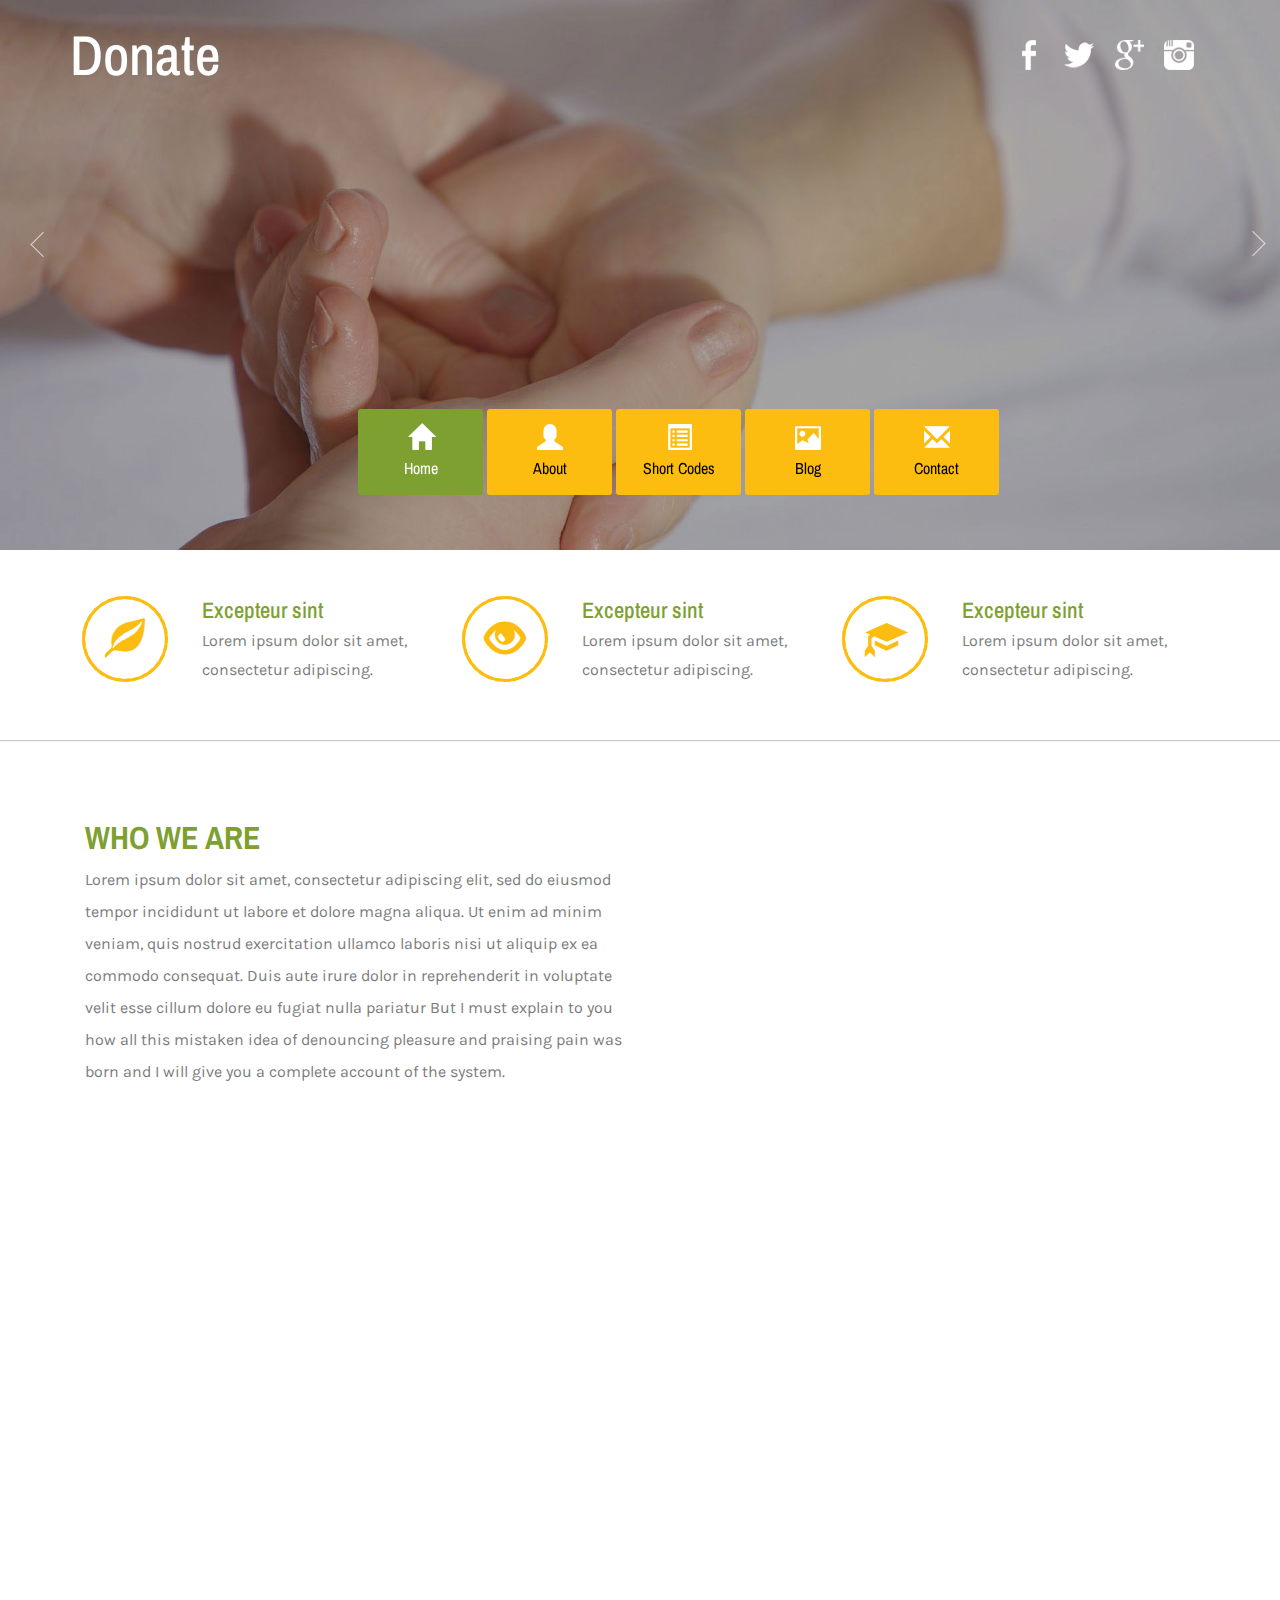
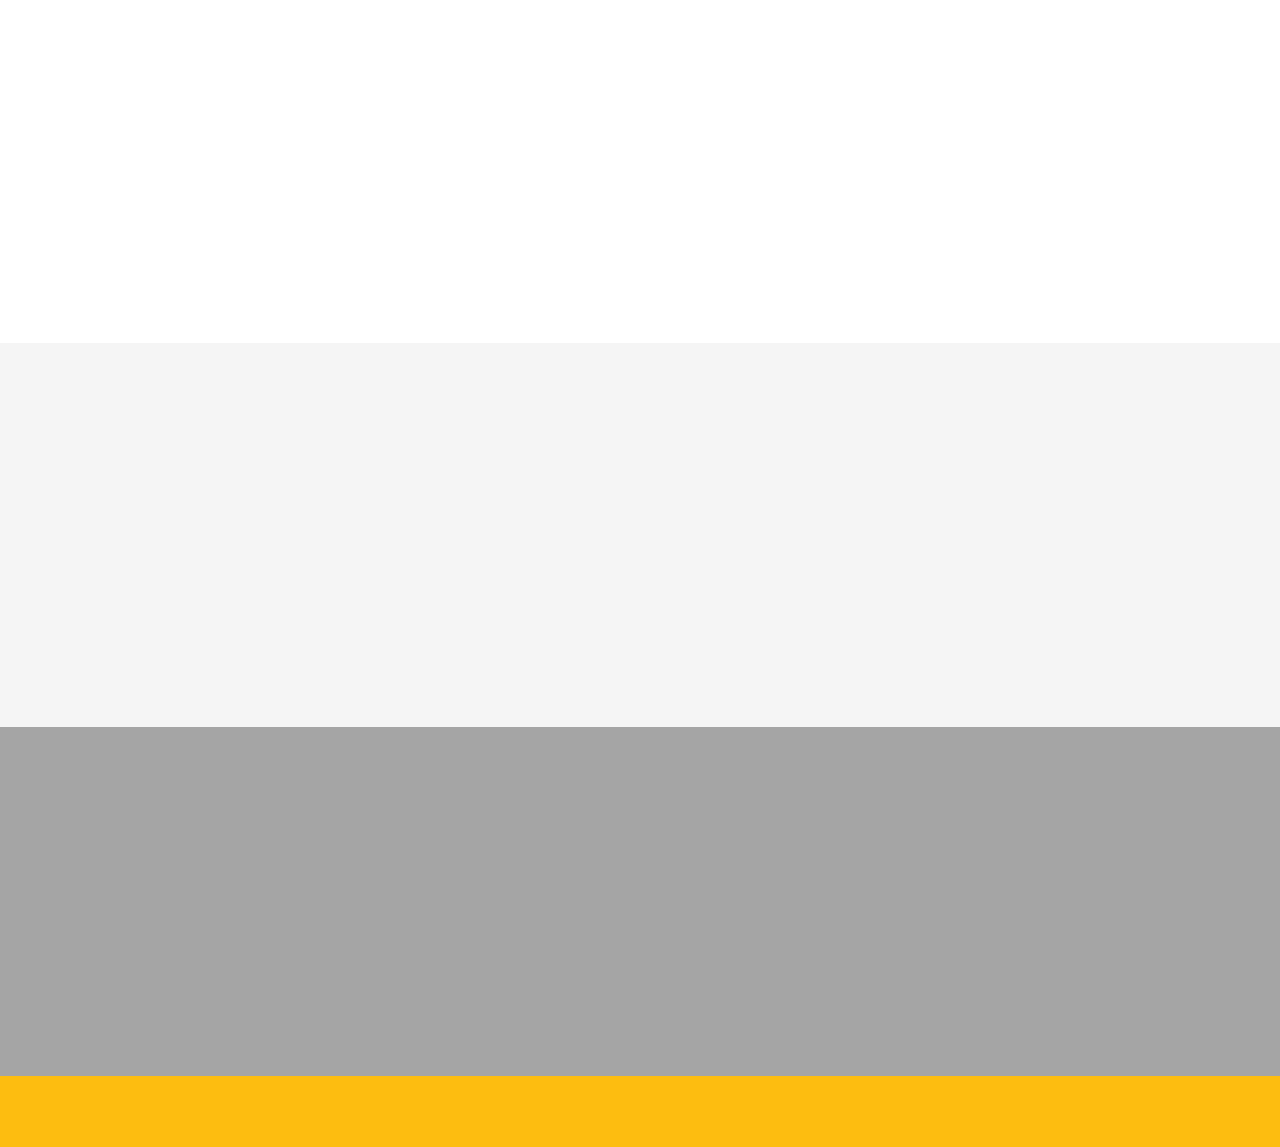
==== index.html @ 1e36868e "新建" ====
<!--Author: W3layouts
Author URL: http://w3layouts.com
License: Creative Commons Attribution 3.0 Unported
License URL: http://creativecommons.org/licenses/by/3.0/
-->
<!DOCTYPE HTML>
<html>
<head>
<title>Donate a Society & People Category Flat Bootstrap Responsive  Website Template | Home :: w3layouts</title>
<link href="css/bootstrap.css" rel="stylesheet" type="text/css" media="all">
<!-- jQuery (necessary for Bootstrap's JavaScript plugins) -->
<script src="js/jquery-1.11.0.min.js"></script>
<!-- Custom Theme files -->
<link href="css/style.css" rel="stylesheet" type="text/css" media="all"/>
<!-- Custom Theme files -->
<meta name="viewport" content="width=device-width, initial-scale=1">
<meta http-equiv="Content-Type" content="text/html; charset=utf-8" />
<meta name="keywords" content="Donate Responsive web template, Bootstrap Web Templates, Flat Web Templates, Android Compatible web template, 
Smartphone Compatible web template, free webdesigns for Nokia, Samsung, LG, SonyEricsson, Motorola web design" />
<script type="application/x-javascript"> addEventListener("load", function() { setTimeout(hideURLbar, 0); }, false); function hideURLbar(){ window.scrollTo(0,1); } </script>
<!--Google Fonts-->
<link href='//fonts.googleapis.com/css?family=Karla:400,700' rel='stylesheet' type='text/css'>
<link href='//fonts.googleapis.com/css?family=Archivo+Narrow:400,700' rel='stylesheet' type='text/css'>
<!--google fonts-->
<!-- animated-css -->
		<link href="css/animate.css" rel="stylesheet" type="text/css" media="all">
		<script src="js/wow.min.js"></script>
		<script>
		 new WOW().init();
		</script>
<!-- animated-css -->
<script src="js/responsiveslides.min.js"></script>
 <script>
    // You can also use "$(window).load(function() {"
    $(function () {
      // Slideshow 1
      $("#slider1").responsiveSlides({
         auto: true,
		 nav: true,
		 speed: 500,
		 namespace: "callbacks",
      });
    });
  </script>

</head>
<body>
<!--banner start here-->
<div class="ban-mother-grid">
<div class="slider">
		    <ul class="rslides" id="slider1">
		      <li>
		      	<div class="banner">
					
				</div>
		      </li>
		      <li>
		      	<div class="banner2">
					
				</div>
		      </li>
		      <li>
		      	<div class="banner3">
					
				</div>
		      </li>
		    </ul>
 </div>	
<div class="header">
	<div class="container">
			   <div class="logo wow bounceInLeft" data-wow-delay="0.3s">
			     <h1><a href="index.html">Donate</a></h1>
			   </div>
			   <div class="header-icons">
			   	 <ul>
			   	 	<li><a href="#" class="fb"> </a></li>
			   	 	<li><a href="#" class="twit"> </a></li>
			   	 	<li><a href="#" class="gmail"> </a></li>
			   	 	<li><a href="#" class="dri"> </a></li>
			   	 </ul>
			   </div>
			    <div class="clearfix"> </div>
    </div>	    
</div>
 <!--navgation start here-->
<div class="top-nav">
    	 <span class="menu"> <img src="images/icon.png" alt=""></span>	
		<ul class="res">
			<li><a class="active" href="index.html"><i class="glyphicon glyphicon-home"> </i>Home</a></li>
			<li><a href="about.html"><i class="glyphicon glyphicon-user"> </i>About</a></li>
			<li><a href="shortcodes.html"><i class="glyphicon glyphicon-list-alt"> </i>Short Codes</a></li>
			<li><a href="blog.html"><i class="glyphicon glyphicon-picture"> </i>Blog</a></li>
			<li><a href="contact.html"><i class="glyphicon glyphicon-envelope"> </i>Contact</a></li>
		</ul>
		<!-- script-for-menu -->
					 <script>
					   $( "span.menu" ).click(function() {
						 $( "ul.res" ).slideToggle( 300, function() {
						 // Animation complete.
						  });
						 });
					</script>
	<!-- /script-for-menu -->
</div>	
</div>
<!--navgation end here-->
<!--banner end here-->
<div class="banner-strip">
	<div class="container">
		<div class="bann-strip-main">
			   <div class="col-md-4 bann-strip-grid">
			   	  <div class="col-md-4 b-strip-left">
			   	  	 <span class="glyphicon glyphicon-leaf hovicon effect-4 sub-b" aria-hidden="true"> </span>
			   	  </div>
			   	  <div class="col-md-8 b-strip-right">
			   	  	 <h4>Excepteur sint</h4>
			   	  	 <p>Lorem ipsum dolor sit amet, consectetur adipiscing.</p>
			   	  </div>
			   	  <div class="clearfix"> </div>
			   </div>
			   <div class="col-md-4 bann-strip-grid">
			   	  <div class="col-md-4 b-strip-left">
			   	  	 <span class="glyphicon glyphicon-eye-open hovicon effect-4 sub-b" aria-hidden="true"> </span>
			   	  </div>
			   	  <div class="col-md-8 b-strip-right">
			   	  	<h4>Excepteur sint</h4>
			   	  	<p>Lorem ipsum dolor sit amet, consectetur adipiscing.</p>
			   	  </div>
			   	  <div class="clearfix"> </div>
			   </div>
			   <div class="col-md-4 bann-strip-grid">
			   	  <div class="col-md-4 b-strip-left">
			   	  	<span class="glyphicon glyphicon-education hovicon effect-4 sub-b" aria-hidden="true"> </span>
			   	  </div>
			   	  <div class="col-md-8 b-strip-right">
			   	  	<h4>Excepteur sint</h4>
			   	  	<p>Lorem ipsum dolor sit amet, consectetur adipiscing.</p>
			   	  </div>
			   	  <div class="clearfix"> </div>
			   </div>
			<div class="clearfix"> </div>
		</div>
	</div>
</div>
<!--vedio block start here-->
<div class="vedio">
	<div class="container">
		<div class="vedio-main">
			<div class="col-md-6 vedio-left wow fadeInLeft" data-wow-delay="0.3s">
				<h2>WHO WE ARE</h2>
				<p>Lorem ipsum dolor sit amet, consectetur adipiscing elit, sed do eiusmod tempor incididunt ut labore et dolore magna aliqua. Ut enim ad minim veniam, quis nostrud exercitation ullamco laboris
					 nisi ut aliquip ex ea commodo consequat. Duis aute irure dolor in reprehenderit in voluptate velit esse cillum dolore eu fugiat nulla pariatur But I must explain to you how all this mistaken
					  idea of denouncing pleasure and praising pain was born and I will give you a complete account of the system.</p>
			</div>
			<div class="col-md-6 vedio-right wow fadeInRight" data-wow-delay="0.3s">
				<iframe src="https://player.vimeo.com/video/62534157?color=f2dc5a&amp;title=0&amp;byline=0&amp;portrait=0"></iframe>			
			</div>
		  <div class="clearfix"> </div>
		</div>
	</div>
</div>
<!--vedio block end here-->
<!--charity strip start here-->
<div class="charity">
	<div class="container">
		<div class="charity-main wow fadeInRight" data-wow-delay="0.3s">
			<h3>No one has ever become Poor by Giving</h3>
			<p>Sed ut perspiciatis unde omnis iste natus error sit voluptatem accusantium doloremque laudantium, totam rem aperiam.</p>
		</div>
	</div>
</div>
<!--charity strip end here-->
<!--donate start here-->
<div class="donayte">
	<div class="container">
		<div class="donate-main">
			<div class="col-md-3 donate-grid wow fadeInLeft" data-wow-delay="0.3s">
				<h3>Donate Our Charity</h3>
				<h4>On the other hand, we denounce with righteous indignation and dislike.</h4>
				<p>At vero eos et accusamus et iusto odio dignissimos ducimus qui blanditiis praesentium voluptatum</p>
			</div>
			<div class="col-md-3 donate-grid wow fadeInLeft" data-wow-delay="0.3s">
				<div class="fall-down-effect top">
							<div class="img-box"><img src="images/d1.jpg" alt=""></div>
							<div class="text-box">
								<div class="text-content">
									<h3>Help</h3>																																		
								</div>
							</div>
						</div>
				<h5>Nam libero tempore</h5>	
				<p>voluptates repudiandae sint et molestiae non recusandae.</p>
			</div>
			<div class="col-md-3 donate-grid wow fadeInRight" data-wow-delay="0.3s">
				<div class="fall-down-effect top">
							<div class="img-box"><img src="images/d2.jpg" alt=""></div>
							<div class="text-box">
								<div class="text-content">
									<h3>Help</h3>																																		
								</div>
							</div>
						</div>
				<h5>Nam libero tempore</h5>		
				<p>voluptates repudiandae sint et molestiae non recusandae.</p>			
			</div>
			<div class="col-md-3 donate-grid wow fadeInRight" data-wow-delay="0.3s">
				<div class="fall-down-effect top">
							<div class="img-box"><img src="images/d3.jpg" alt=""></div>
							<div class="text-box">
								<div class="text-content">
									<h3>Help</h3>																																		
								</div>
							</div>
						</div>
				<h5>Nam libero tempore</h5>		
				<p>voluptates repudiandae sint et molestiae non recusandae.</p>
			</div>
		</div>
	</div>
</div>
<!--donate end here-->
<!--terisa block start here-->
<div class="terisa">
	<div class="container">
		<div class="terisa-main">
			  <div class="col-md-6 terisa-left wow fadeInLeft" data-wow-delay="0.3s">
				<h3>Lorem ipsum dolor sit amet, consectetur</h3>
				<p>Excepteur sint occaecat cupidatat non proident, sunt in culpa qui officia deserunt mollit anim id est laborum.</p>
				<ul>
					<li><span class="glyphicon glyphicon-star-empty" aria-hidden="true"></span><a href="#"> libero tempore, cum soluta nobis</a></li>
					<li><span class="glyphicon glyphicon-star-empty" aria-hidden="true"></span><a href="#">Nam libero tempore, cum soluta nobis</a></li>
					<li><span class="glyphicon glyphicon-star-empty" aria-hidden="true"></span><a href="#">Tempore, cum soluta nobis Nam libero</a></li>
				</ul>
			  </div>
			 <div class="col-md-6 terisa-right wow fadeInRight" data-wow-delay="0.3s">
				  <img src="images/h1.png" alt="" class="img-responsive">
			 </div>
			<div class="clearfix"> </div>
		</div>
	</div>
</div>
<!--terisa block end here-->
<!--footer start here-->
<div class="footer">
	<div class="container">
		<div class="footer-main">
			<div class="col-md-4 ftr-grid wow zoomIn" data-wow-delay="0.3s">
				<h3>Navigation</h3>
				<ul>
					<li><a href="index.html">Home</a></li>
					<li><a href="about.html">About</a></li>
					<li><a href="shortcodes.html">Short Codes</a></li>
					<li><a href="blog.html">Blog</a></li>
					<li><a href="contact.html">Contact</a></li>
				</ul>
			</div>
			<div class="col-md-4 ftr-grid wow zoomIn" data-wow-delay="0.3s">
				<h3>Latest Tweet</h3>
				<div class="tweets">
					<div class="tweet-icon">
						<span class="tweet-img"> </span>
					</div>
					<div class="tweet-text">
						<p>Lorem ipsum</p>
					</div>
					<div class="clearfix"> </div>
				</div>
				<p>Duis aute irure dolor in reprehenderit in voluptate velit esse cillum dolore eu fugiat nulla pariatur But I must explain to you how all this mistaken.</p>
			</div>
			<div class="col-md-4 ftr-grid wow zoomIn" data-wow-delay="0.3s">
				<h3>Keep In Touch</h3>
				<div class="ftr-icons">
			    	  	 <div class="ftr-iblock">
			        	   <span class="glyphicon glyphicon-map-marker">  </span>
			        	 </div>
			        	 <div class="ftr-text">
			        	 	<p>Ut enim ad minim veniam, quis nostrud exercitation ullamco.</p>
			        	 </div>
			        	 <div class="clearfix"> </div>
			   </div>
			   <div class="ftr-icons">
			    	  	 <div class="ftr-iblock">
			        	   <span class="glyphicon glyphicon-earphone">  </span>
			        	 </div>
			        	 <div class="ftr-text">
			        	 	<p>+12 894 8579</p>
			        	 </div>
			        	 <div class="clearfix"> </div>
			   </div>
			   <div class="ftr-icons">
			    	  	 <div class="ftr-iblock">
			        	   <span class="glyphicon glyphicon-envelope">  </span>
			        	 </div>
			        	 <div class="ftr-text">
			        	 	<p><a href="mailto:info@example.com">lorem@example.com</a></p>
			        	 </div>
			        	 <div class="clearfix"> </div>
			   </div>
			</div>
			<div class="clearfix"> </div>		
		</div>
	</div>
</div>
<!--footer end here-->
<!--copy rights start here-->
<div class="copy-right">
	<div class="container">
		 <div class="copy-rights-main wow zoomIn" data-wow-delay="0.3s">
    	    <p>© 2016 Donate. All Rights Reserved | Design by  <a href="http://w3layouts.com/" target="_blank">W3layouts</a> </p>
    	 </div>
    </div>
</div>
<!--copy right end here-->
</body>
</html>
---- css/style.css ----
/*--
Author: W3layouts
Author URL: http://w3layouts.com
License: Creative Commons Attribution 3.0 Unported
License URL: http://creativecommons.org/licenses/by/3.0/
--*/
h4, h5, h6,
h1, h2, h3 {margin: 0;}
ul, ol {margin: 0;}
p {margin: 0;}
html, body{
 font-family: 'Karla', sans-serif;
   font-size: 100%;
   background:#fff; 
}
a {
  text-decoration: none;
  transition: 0.5s all;
  -webkit-transition: 0.5s all;
  -moz-transition: 0.5s all;
  -o-transition: 0.5s all;
}
a:hover {
  transition: 0.5s all;
  -webkit-transition: 0.5s all;
  -moz-transition: 0.5s all;
  -o-transition: 0.5s all;
  text-decoration:none;
}
/*--headeer end here--*/
.banner {
    background: url(../images/1m.jpg)no-repeat center;
    min-height: 770px;
    background-size: cover;
    position: relative;
}
.banner2 {
    background: url(../images/kid1.jpg)no-repeat center;
    min-height: 770px;
    background-size: cover;
    position: relative;
}
.banner3 {
    background: url(../images/kid.jpg)no-repeat center;
    min-height: 770px;
    background-size: cover;
    position: relative;
}
.banner1 {
    background: url(../images/1m.jpg)no-repeat center;
    min-height:260px;
    background-size: cover;
    position: relative;
}
.header-icons ul {
    padding: 0px;
    list-style: none;
}
.ban-mother-grid {
    position: relative;
}
.header {
    padding: 1.5em 0em;
    position: absolute;
    top: 0%;
    width:100%;
    z-index: 9;
}
.header1 {
    padding: 1em 0em;
}
.logo h1 {
	font-size:3.5em;
    font-family: 'Archivo Narrow', sans-serif;
}
.logo h1 a {
    color: #fff;
    display: inline-block;
}
.header-icons ul li {
    display: inline-block;
    margin-right: 1em;
}
.header-icons ul li a {
    background: url(../images/head-icons.png)no-repeat;
    width: 30px;
    height: 30px;
    display: inline-block;
}
.logo {
    float: left;
    width: 50%;
}
.header-icons {
    float: right;
    width: 50%;
    text-align: right;
    margin-top: 1em;
}
.header-icons ul li a.fb {
    background-position: 8px 0px;
}
.header-icons ul li a.twit{
	background-position: -24px 0px;
}
.header-icons ul li a.gmail {
	background-position: -55px 0px;
}
.header-icons ul li a.dri {
    background-position: -88px 0px;
}

.header-icons ul li a.fb:hover {
    background-position: 8px -32px;
}
.header-icons ul li a.twit:hover{
	background-position: -24px -32px;
}
.header-icons ul li a.gmail:hover {
	background-position: -55px -32px;
}
.header-icons ul li a.dri:hover{
    background-position: -88px -32px;
}
.glyphicon {
    margin-bottom: 0.3em;
}
.top-nav ul {
    padding: 0px;
    list-style:none;
}
ul.res li {
    width: 125px;
    display: inline-block;
}
ul.res li a {
    padding: 15px 20px;
    font-size: 1em;
    font-family: 'Archivo Narrow', sans-serif;
    color: #000;
     background:#fdbd10;
    text-align: center;
    display: block;
    border-radius: 3px;
}
.top-nav ul.res li a:hover, .top-nav ul.res li a.active{
    background-color: #7DA031;
    color: #fff;
}
span.menu {
    display: none;
}
.top-nav ul li a i.glyphicon.glyphicon-home {
    font-size: 1.6em;
    color: #fff;
    display: block;
}
.top-nav ul li a i.glyphicon.glyphicon-user{
	font-size: 1.6em;
    color: #fff;
    display: block;
}
.top-nav ul li a i.glyphicon.glyphicon-list-alt{
	font-size: 1.6em;
    color: #fff;
    display: block;
}
.top-nav ul li a i.glyphicon.glyphicon-picture{
	font-size: 1.6em;
    color: #fff;
    display: block;
}
.top-nav ul li a i.glyphicon.glyphicon-envelope{
	font-size: 1.6em;
    color: #fff;
    display: block;
}
.top-nav {
    position: absolute;
    bottom: 10%;
    left: 30%;
    z-index: 9;
}
/*--banner strip start here--*/
.b-strip-left {
    padding: 0px;
}
.b-strip-right {
    padding: 0px;
}
.banner-strip {
    padding: 3em 0em;
    background: #fff;
    box-shadow: 0px 0px 1px 1px rgba(153, 153, 153, 0.53);
}
.b-strip-left span.glyphicon.glyphicon-leaf {
    border-radius: 40px;
    color: #fdbd10;
}
/*-- w3layouts --*/
.b-strip-left span.glyphicon.glyphicon-eye-open {
    border-radius: 40px;
    color: #fdbd10;
}
.b-strip-left span.glyphicon.glyphicon-education {
    border-radius: 40px;
    color: #fdbd10;
}
.b-strip-right h4 {
    font-size: 1.4em;
    color:#7DA031;
    margin-bottom: 0.2em;
   font-family: 'Archivo Narrow', sans-serif;
}
.b-strip-right p {
    font-size: 1em;
    color: #7B7B7B;
    line-height: 1.8em;
}
/*--banner strip end here--*/
/*--video start here--*/
.vedio-left h2 {
    font-size: 2em;
    color:#7DA031;
   font-family: 'Archivo Narrow', sans-serif;
    margin-bottom: 0.3em;
        font-weight: 700;
}
.vedio-left p {
    font-size: 1em;
    color:#7B7B7B;
    line-height:2em;
}
.vedio {
    padding: 5em 0em;
}
.vedio-right iframe {
   border: none;
    width: 100%;
    height:265px;
}
/*--video end here--*/
/*--charity strip start here--*/
.charity {
    background: url(../images/bann-strip.jpg)no-repeat fixed;
    background-size: cover;
    min-height: 375px;
}

/*-- agileits --*/
.charity-main h3 {
    font-size: 2.5em;
    color: #fdbd10;
   font-family: 'Archivo Narrow', sans-serif;
    margin-bottom: 0.3em;
    font-weight: 700;
}
.charity-main p {
    font-size: 1em;
    color: #fff;
    width: 50%;
    margin: 0 auto;
    line-height: 1.8em;
}
.charity-main {
    text-align: center;
    padding: 8em 0em 0em 0em;
}

/*--charity end here--*/
/*--terisa block start here--*/
.terisa {
    padding: 5em 0em;
    background: #F5F5F5;
}
.terisa-left p {
    font-size: 1em;
    color: #000;
    line-height: 1.8em;
    width: 82%;
}
.terisa-left h3 {
    font-size: 2em;
    color: #fdbd10;
    font-family: 'Archivo Narrow', sans-serif;
    margin-bottom: 0.3em;
    font-weight: 700;
}
.terisa-left ul {
    padding: 1.5em 0em 0em 0em;
    list-style: none;
}
.terisa-left ul li {
    display: block;
    margin-bottom: 0.5em;
}
.terisa-left ul li a{
	font-size:1em;
	color:#000;
}
/*-- w3layouts --*/
.terisa-left ul li a:hover{
	color:#6B6B6B;
}
.terisa-left span.glyphicon.glyphicon-star-empty {
    font-size: 1em;
    color: #000;
    display: inline-block;
    padding: 0px 10px 0px 0px;
}
/*--terisa end here--*/
/*--donate start here--*/
.donayte {
    padding: 5em 0em;
}
.donate-grid h3 {
    font-size: 1.7em;
    color:#7DA031;
    font-family: 'Archivo Narrow', sans-serif;
    margin-bottom: 0.3em;
    font-weight: 700;
}
.donate-grid h4 {
    font-size: 1.1em;
    color:#fdbd10;
    line-height: 1.5em;
    margin: 0.5em 0em;
    font-family: 'Archivo Narrow', sans-serif;
}
.donate-grid p {
    font-size: 1em;
    color:#7B7B7B;
    line-height: 1.8em;
}
.donate-grid h5 {
    font-size: 1.2em;
    color: #7DA031;
    font-family: 'Archivo Narrow', sans-serif;
    margin: 0.2em 0em;
    font-weight: 700;
}
/* fall down Hover Effects */
.img-box, .text-box {
  display: block;
  width: 100%;
  height: 100%;
  -webkit-transform: scale(1, 1);
  -moz-transform: scale(1, 1);
  -ms-transform: scale(1, 1);
  -o-transform: scale(1, 1);
  transform: scale(1, 1);
  -webkit-transition: all 0.4s ease-in-out;
  -moz-transition: all 0.4s ease-in-out;
  -ms-transition: all 0.4s ease-in-out;
  -o-transition: all 0.4s ease-in-out;
  transition: all 0.4s ease-in-out;
  -webkit-backface-visibility: hidden;
  -moz-backface-visibility: hidden;
  -ms-backface-visibility: hidden;
  -o-backface-visibility: hidden;
  backface-visibility: hidden;
}
/*-- agileits --*/
.img-box img, .text-box img {
  display: block;
  position: relative;
  max-width: 100%;
  max-height: 100%;
  -webkit-transition: all 0.4s ease-in-out;
  -moz-transition: all 0.4s ease-in-out;
  -ms-transition: all 0.4s ease-in-out;
  -o-transition: all 0.4s ease-in-out;
  transition: all 0.4s ease-in-out;
}
.img-box {
  position: relative;
}
.text-box {
  top: 0;
  left: 0;
  position: absolute;
}
.text-box .text-content {
  display: block;
  position: relative;
  padding: 2%;
  float: left;
  left: 50%;
  top: 50%;
  position: relative;
  -webkit-transform: translateX(-50%) translateY(-50%);
  -moz-transform: translateX(-50%) translateY(-50%);
  -ms-transform: translateX(-50%) translateY(-50%);
  -o-transform: translateX(-50%) translateY(-50%);
  transform: translateX(-50%) translateY(-50%);
}
.fall-down-effect{
  display: block;
  position: relative;
  -webkit-transform: translate3d(0, 0, 0);
  -moz-transform: translate3d(0, 0, 0);
  -ms-transform: translate3d(0, 0, 0);
  -o-transform: translate3d(0, 0, 0);
  transform: translate3d(0, 0, 0);
  -webkit-perspective: 800px;
  -moz-perspective: 800px;
  -ms-perspective: 800px;
  -o-perspective: 800px;
  perspective: 800px;
  -webkit-transform-style: preserve3d;
  -moz-transform-style: preserve3d;
  -ms-transform-style: preserve3d;
  -o-transform-style: preserve3d;
  transform-style: preserve3d;
}
.fall-down-effect .img-box {
  z-index: 1;
}
.fall-down-effect .text-box {
  background: rgba(0, 0, 0, 0.6);
  z-index: 2;
  filter: alpha(opacity=0);
  -wekbit-opacity: 0;
  -moz-opacity: 0;
  opacity: 0;
}
.fall-down-effect.top .text-box {
  -webkit-transform: translateY(-100%) rotateX(90deg);
  -moz-transform: translateY(-100%) rotateX(90deg);
  -ms-transform: translateY(-100%) rotateX(90deg);
  -o-transform: translateY(-100%) rotateX(90deg);
  transform: translateY(-100%) rotateX(90deg);
  -webkit-transform-origin: bottom;
  -moz-transform-origin: bottom;
  -ms-transform-origin: bottom;
  -o-transform-origin: bottom;
  transform-origin: bottom;
}
.fall-down-effect.right .text-box {
  -webkit-transform: translateX(100%) rotateY(90deg);
  -moz-transform: translateX(100%) rotateY(90deg);
  -ms-transform: translateX(100%) rotateY(90deg);
  -o-transform: translateX(100%) rotateY(90deg);
  transform: translateX(100%) rotateY(90deg);
  -webkit-transform-origin: left;
  -moz-transform-origin: left;
  -ms-transform-origin: left;
  -o-transform-origin: left;
  transform-origin: left;
}
.fall-down-effect.bottom .text-box {
  -webkit-transform: translateY(100%) rotateX(-90deg);
  -moz-transform: translateY(100%) rotateX(-90deg);
  -ms-transform: translateY(100%) rotateX(-90deg);
  -o-transform: translateY(100%) rotateX(-90deg);
  transform: translateY(100%) rotateX(-90deg);
  -webkit-transform-origin: top;
  -moz-transform-origin: top;
  -ms-transform-origin: top;
  -o-transform-origin: top;
  transform-origin: top;
}
.fall-down-effect.left .text-box {
  -webkit-transform: translateX(-100%) rotateY(-90deg);
  -moz-transform: translateX(-100%) rotateY(-90deg);
  -ms-transform: translateX(-100%) rotateY(-90deg);
  -o-transform: translateX(-100%) rotateY(-90deg);
  transform: translateX(-100%) rotateY(-90deg);
  -webkit-transform-origin: right;
  -moz-transform-origin: right;
  -ms-transform-origin: right;
  -o-transform-origin: right;
  transform-origin: right;
}
.fall-down-effect:hover .text-box {
  -webkit-transition: 0.6s;
  -moz-transition: 0.6s;
  -ms-transition: 0.6s;
  -o-transition: 0.6s;
  transition: 0.6s;
  filter: alpha(opacity=100);
  -wekbit-opacity: 1;
  -moz-opacity: 1;
  opacity: 1;
  -webkit-transform: translateX(0) rotateY(0);
  -moz-transform: translateX(0) rotateY(0);
  -ms-transform: translateX(0) rotateY(0);
  -o-transform: translateX(0) rotateY(0);
  transform: translateX(0) rotateY(0);
}
/*--donate end here--*/
/*--footer start here--*/
.footer {
    padding:4.5em 0em;
    background: #A5A5A5;
}
.ftr-grid h3 {
    font-size: 2em;
    color: #fff;
    margin-bottom: 0.5em;
    font-weight: 700;
    font-family: 'Archivo Narrow', sans-serif;
}
.ftr-grid ul {
    padding: 0px;
    list-style: none;
}
.ftr-grid ul li{
    margin-bottom:0.5em;
}
.ftr-grid ul li a {
    color: #fff;
    font-size: 1em;
}
.ftr-grid ul li a:hover{
    color:#fdbd10;
}
.ftr-grid p {
    font-size: 1em;
    color: #fff;
    line-height: 1.8em;
}
span.tweet-img {
    background: url(../images/tw.png)no-repeat;
    width: 30px;
    height: 30px;
    display: inline-block;
}
.tweet-icon {
    float: left;
    width: 10%;
}
.tweet-text {
    float: right;
    width:88%;
}
.tweet-text p {
    font-weight: bold;
    font-size: 1em;
    color: #000;
}
.ftr-iblock {
    float: left;
    width: 15%;
}
.ftr-text {
    float: right;
    width: 85%;
}
.ftr-iblock  span.glyphicon.glyphicon-map-marker {
    font-size: 1.7em;
    color: #fff;
}
.ftr-iblock  span.glyphicon.glyphicon-envelope {
    font-size: 1.5em;
    color:#fff;
}
.ftr-iblock span.glyphicon.glyphicon-earphone{
	 font-size: 1.5em;
    color:#fff;
}
.ftr-text p a {
    color: #fff;
}
.ftr-text p a:hover {
    color: #fdbd10;
}
.ftr-icons {
    margin-bottom: 0.6em;
}
/*--footer end here--*/
/*--copyrights start here--*/
.copy-right {
    background:#fdbd10;
    padding: 1.5em 0em;
    text-align: center;
}
.copy-rights-main p {
    font-size: 1em;
    color: #fff;
    text-align: center;
}
.copy-rights-main p a{
	color:#fff;
}
.copy-rights-main p a:hover{
	color:#7DA031;
}
/*--copyrights end here--*/
/*--about start here-*/
.about {
    padding: 5em 0em;
}
.about-top {
    text-align: center;
    padding-bottom: 3em;
}
.about-top h2 {
    font-size: 3em;
    color:#7DA031;
    font-family: 'Archivo Narrow', sans-serif;
}
.advan-text h4 {
    font-size: 1.3em;
    color: #000;
    font-family: 'Archivo Narrow', sans-serif;
    margin-bottom: 0.5em;
}
.about-bot {
    margin-bottom: 3em;
}
.advan-cup span.glyphicon.glyphicon-education {
    color: #fdbd10;
    border-radius: 55px;
}
.advan-cup span.glyphicon.glyphicon-piggy-bank{  
    color: #fdbd10;
    border-radius: 50px;
}
.advan-cup span.glyphicon.glyphicon-leaf{
    color: #fdbd10;
    border-radius: 50px;  
}
.advan-cup span.glyphicon.glyphicon-eye-open {
    color: #fdbd10;
    border-radius: 50px;
}
.advan-text p {
    font-size: 1em;
    color: #7B7B7B;
    line-height: 1.8em;
}
.advan-cup {
    text-align: center;
}
/*--- slider-css --*/
.slider{
	position:relative;
}
.rslides {
  position: relative;
  list-style: none;
  overflow: hidden;
  width: 100%;
  padding: 0;
  margin: 0;
  }
.rslides li {
  -webkit-backface-visibility: hidden;
  position: absolute;
  display: none;
  width: 100%;
  left: 0;
  top: 0;
  }
.rslides li:first-child {
  position: relative;
  display: block;
  float: left;
  }
.rslides img {
  display: block;
  height: auto;
  float: left;
  width: 100%;
  border: 0;
  }
.callbacks_nav {
  position: absolute;
  -webkit-tap-highlight-color: rgba(0,0,0,0);
  top: 50%;
  left: 1%;
  opacity: 0.7;
  z-index: 3;
  text-indent: -9999px;
  overflow: hidden;
  text-decoration: none;
  height: 61px;
  width: 50px;
  background: transparent url("../images/themes.png") no-repeat left top;
  margin-top: -45px;
  }
.callbacks_nav.next {
  left: auto;
  background-position: right top;
  right: 1%;
 }
/*-- slider-responsive --*/
/*--commen effect--*/
span.hovicon {
    display: inline-block;
    font-size: 45px;
    line-height: 90px;
    cursor: pointer;
    width: 90px;
    height: 90px;
    border:2px solid #B5B5B5:
    border-radius: 50%;
    text-align: center;
    position: relative;
    text-decoration: none;
    z-index: 1;
    color: #fff;
}
span.hovicon.small {
    font-size: 20px;
    line-height:45px;
    width:45px;
    height:45px;
    margin:7px;
}
span.hovicon.mini {
    font-size: 15px;
    line-height:32px;
    width:30px;
    height:30px;
    margin:7px;
}
span.hovicon.auto-width {
    width: auto;
    height: auto;
    padding: 15px;
}
span.hovicon:after {
    pointer-events: none;
    position: absolute;
    width: 100%;
    height: 100%;
    border-radius: 50%;
    content:'';
    -webkit-box-sizing: content-box;
    -moz-box-sizing: content-box;
    box-sizing: content-box;
}
span.hovicon:before {
    speak: none;
    font-size: 40px;
    line-height: 80px;
    font-style: normal;
    font-weight: normal;
    font-variant: normal;
    text-transform: none;
    display: block;
    -webkit-font-smoothing: antialiased;
}
/* Effect 4 */
 .hovicon.effect-4 {
    width: 80px;
    height: 80px;
    box-shadow: 0 0 0 3px #fdbd10;
}
.hovicon.effect-4.small {
    width:45px;
    height:45px;
}
.hovicon.effect-4.mini {
    width:30px;
    height:30px;
}
.hovicon.effect-4.sub-a {
    -webkit-transition: box-shadow 0.2s;
    -moz-transition: box-shadow 0.2s;
    transition: box-shadow 0.2s;
}
.hovicon.effect-4:before {
    line-height: 80px;
}
.hovicon.effect-4:after {
    top: -3px;
    left: -3px;
    padding: 0;
    z-index: 10;
    border: 3px dashed #fdbd10;
}
.hovicon.effect-4:hover {
    box-shadow: 0 0 0 0 rgba(255, 255, 255, 0);
    color: #fff;
}
.hovicon.effect-4:hover span {
    color: #fff;
}
/* Effect 4b */
 .hovicon.effect-4.sub-b:hover {
    -webkit-transition: box-shadow 0.2s;
    -moz-transition: box-shadow 0.2s;
    transition: box-shadow 0.2s;
}
.hovicon.effect-4.sub-b:hover:after {
    -webkit-animation: spinAround 9s linear infinite;
    -moz-animation: spinAround 9s linear infinite;
    animation: spinAround 9s linear infinite;
}
@-webkit-keyframes spinAround {
    from {
        -webkit-transform: rotate(0deg)
    }
    to {
        -webkit-transform: rotate(360deg);
    }
}
@-moz-keyframes spinAround {
    from {
        -moz-transform: rotate(0deg)
    }
    to {
        -moz-transform: rotate(360deg);
    }
}
@keyframes spinAround {
    from {
        transform: rotate(0deg)
    }
    to {
        transform: rotate(360deg);
    }
}
/*--testimonial --*/
.testimonial {
    background: url(../images/testimo.jpg)no-repeat fixed;
    background-size: cover;
    min-height: 300px;
}
.testimonial-main {
    text-align: center;
    padding-top: 5em;
}
.testimonial-main h3 {
        font-size: 3em;
    color: #fdbd10;
    margin-bottom: 0.3em;
    font-family: 'Archivo Narrow', sans-serif;
}
.testimonial-main p {
    font-size: 1em;
    color: #FFFFFF;
    line-height: 1.8em;
    width: 50%;
    margin: 0 auto;
}
/*--team start here--*/
.team {
    padding: 5em 0em;
}
.team-top {
    margin-bottom: 4em;
}
.team-top h3 {
    font-size: 3em;
    color: #7DA031;
    text-align: center;
    font-family: 'Archivo Narrow', sans-serif;
}
.team-bottom p {
    font-size: 1em;
    color:#7B7B7B;
    line-height: 1.8em;
}
.team-bottom {
    text-align: center;
    margin-top: 1em;
}
.team-bottom ul {
    padding: 0px;
    list-style: none;
    margin-top: 0.5em;
}
.team-bottom ul li {
	display: inline-block;
	margin-left: 0.2em;
}
.team-bottom ul li a {
    background: url(../images/t-icn.png)no-repeat;
    width: 25px;
    height: 25px;
    display: inline-block;
}
.team-bottom ul li a.fa {
    background-position: 0px 0px;
}
.team-bottom ul li a.tw {
    background-position: -27px 0px;
}
.team-bottom ul li a.g {
    background-position: -53px 0px;
}
.team-bottom ul li a.fa:hover {
    background-position: 0px 0px;
    opacity: 0.8;
}
.team-bottom ul li a.tw:hover {
    background-position: -27px 0px;
     opacity: 0.8;
}
.team-bottom ul li a.g:hover {
    background-position: -53px 0px;
     opacity: 0.8;
}
/* Better spacing on download options in getting started */
.bs-docs-dl-options h4 {
  margin-top: 15px;
  margin-bottom: 5px;
}
.ih-item {
  position: relative;
  -webkit-transition: all 0.35s ease-in-out;
  -moz-transition: all 0.35s ease-in-out;
  transition: all 0.35s ease-in-out;
}
.ih-item,
.ih-item * {
  -webkit-box-sizing: border-box;
  -moz-box-sizing: border-box;
  box-sizing: border-box;
}
.ih-item a {
  color: #333;
}
.ih-item a:hover {
  text-decoration: none;
}
.ih-item img {
  width: 100%;
  height: 100%;
}

.ih-item.circle {
  position: relative;
  width: 220px;
  height: 220px;
  border-radius: 50%;
  margin: 0 auto;
}
.ih-item.circle .img {
  position: relative;
  width: 220px;
  height: 220px;
  border-radius: 50%;
}
.ih-item.circle .img:before {
  position: absolute;
  display: block;
  content: '';
  width: 100%;
  height: 100%;
  border-radius: 50%;
  box-shadow: inset 0 0 0 16px rgba(255, 255, 255, 0.6), 0 1px 2px rgba(0, 0, 0, 0.3);
  -webkit-transition: all 0.35s ease-in-out;
  -moz-transition: all 0.35s ease-in-out;
  transition: all 0.35s ease-in-out;
}
.ih-item.circle .img img {
  border-radius: 50%;
}
.ih-item.circle .info {
  position: absolute;
  top: 0;
  bottom: 0;
  left: 0;
  right: 0;
  text-align: center;
  border-radius: 50%;
  -webkit-backface-visibility: hidden;
  backface-visibility: hidden;
}
/*--*/

.ih-item.circle.effect5 {
  -webkit-perspective: 900px;
  -moz-perspective: 900px;
  perspective: 900px;
}
.ih-item.circle.effect5.colored .info .info-back {
  background: #1a4a72;
  background: rgba(26, 74, 114, 0.6);
}
.ih-item.circle.effect5 .info {
  -webkit-transition: all 0.35s ease-in-out;
  -moz-transition: all 0.35s ease-in-out;
  transition: all 0.35s ease-in-out;
  -webkit-transform-style: preserve-3d;
  -moz-transform-style: preserve-3d;
  -ms-transform-style: preserve-3d;
  -o-transform-style: preserve-3d;
  transform-style: preserve-3d;
}
.ih-item.circle.effect5 .info .info-back {
  visibility: hidden;
  border-radius: 50%;
  width: 100%;
  height: 100%;
  background: #333333;
  background: rgba(0, 0, 0, 0.6);
  -webkit-transform: rotate3d(0, 1, 0, 180deg);
  -moz-transform: rotate3d(0, 1, 0, 180deg);
  -ms-transform: rotate3d(0, 1, 0, 180deg);
  -o-transform: rotate3d(0, 1, 0, 180deg);
  transform: rotate3d(0, 1, 0, 180deg);
  -webkit-backface-visibility: hidden;
  backface-visibility: hidden;
}
.ih-item.circle.effect5 .info h3 {
    color: #fff;
    position: relative;
    letter-spacing: 0px;
    font-size: 1.3em;
    margin: 0 30px;
    padding: 99px 0 0 0;
    height: 110px;
    font-family: 'Archivo Narrow', sans-serif;
}
.ih-item.circle.effect5 .info p {
  color: #bbb;
  padding: 10px 5px;
  font-style: italic;
  margin: 0 30px;
  font-size: 12px;
  border-top: 1px solid rgba(255, 255, 255, 0.5);
}
.ih-item.circle.effect5 a:hover .info {
  -webkit-transform: rotate3d(0, 1, 0, -180deg);
  -moz-transform: rotate3d(0, 1, 0, -180deg);
  -ms-transform: rotate3d(0, 1, 0, -180deg);
  -o-transform: rotate3d(0, 1, 0, -180deg);
  transform: rotate3d(0, 1, 0, -180deg);
}
.ih-item.circle.effect5 a:hover .info .info-back {
  visibility: visible;
}
/*--about end here--*/
/*--short codes--*/
.page-header h3{
	font-size: 3em;
	color:#000;
}
.table > thead > tr > th, .table > tbody > tr > th, .table > tfoot > tr > th, .table > thead > tr > td, .table > tbody > tr > td, .table > tfoot > tr > td {
  padding: 8px;
  line-height: 1.42857143;
  vertical-align: top;
  border-top: none;
}
.grid1 {
  margin: 1.5em 0 0;
}
ul.nav.nav-pills {
  margin: 1.5em 0 0;
}
.grid2{
	margin: 1em 0 0;
}
.bs-example {
  padding: 2em 0 0;
}
.form-horizontal .control-label {
  text-align: left;
}
h3.typo1 {
   font-size: 3em;
   color: #7DA031;
   text-align: center;
 font-family: 'Archivo Narrow', sans-serif;
}
.page {
  padding:5em 0em 5em 0em;
}
/*--//short codes--*/
/*--blog style start here--*/
.blog {
	padding: 5em 0em;
}
.blog-top{
	text-align:center;
	padding-bottom: 3em;
}
.blog-top h3 {
	font-size: 3em;
    color: #7DA031;
    font-family: 'Archivo Narrow', sans-serif;
}
.grid-left {
	float: left;
	width: 10%;
	border: 1px solid #7DA031;
	padding: 20px 22px;
}
.grid-left h3{
	font-size: 2em;
    color: #7DA031;
    margin-bottom: 0.2em;
    font-family: 'Archivo Narrow', sans-serif;
}
.grid-right {
    float: right;
    width: 87%;
}
.grid-right p {
    font-size: 1em;
    color:#7B7B7B;
    line-height: 1.8em;
}
span.glyphicon.glyphicon-arrow-right {
    display: inline-block;
    color: #7DA031;
    font-size: 1em;
}
.grid-left span.f{
	background:url(../images/ima.png)no-repeat;
	width:32px;
	height:32px;
	display:block;
}
.blog-section {
	margin: 4em 0px;
}
.blog-grid {
	margin-top: 2em;
}
.grid {
	margin-top: 2em;
}
.grid-right h3{
	font-size: 1.5em;
	color: #000;
	font-family: 'Archivo Narrow', sans-serif;
}
.subscribe p{
	font-size: 15px;
	color: #000;
	margin-bottom: 10px;
}
.blog-right {
	padding: 5px 0px 0px 3.5em;
}
.blog-cate {
    margin: 0em 0em 2.5em 0em;
}
.blog-cate h3 {
    font-size: 1.5em;
    color: #fdbd10;
    margin: 0px 0px 16px 0px;
    font-family: 'Archivo Narrow', sans-serif;
}
.grid-right a.bwn {
    font-size: 1em;
    color: #fdbd10;
}
.grid-right a.bwn:hover {
	 color:#7DA031;
}
.blog-cate ul {
    padding: 0px;
    list-style: none;
}
.blog-cate ul li {
    display: block;
    margin: 10px 0px 10px 0px;
}
.blog-cate ul li a {
    font-size: 1em;
    color: #000;
    text-decoration: none;
    padding: 0px 0px 0px 10px;
}
.blog-cate ul li a:hover {
	color:#7DA031;
}
.blog-posts h3 {
    font-size: 1.5em;
    color:#fdbd10;
    margin: 0px 0px 16px 0px;
    font-family: 'Archivo Narrow', sans-serif;
}
.blog-post-right h4 {
    font-size: 1em;
    color:#7DA031;
    margin: 0em 0em 0.2em 0em;  
    font-family: 'Archivo Narrow', sans-serif;
}
.blog-post-right h4 a{
	color:#7DA031;
}
.blog-post-right p {
    font-size: 0.9em;
    color: #000;
    line-height: 1.6em;
}
.blog-posts-grid {
    margin-bottom: 2em;
}
.pag-nations {
    margin-top: 3em;
}
ul.p_n-list {
	list-style: none;
	padding: 0px;
	text-align: center;
}
ul.p_n-list li {
	display: inline-block;
	margin: 0px 0px 0px 0px;
}
ul.p_n-list li a {
	font-size: 1em;
    color: #fff;
    display: block;
    padding: 10px 1em;
    background:#FDBD10;
}
ul.p_n-list li a:hover{
	color:#fff;
	background:#7DA031;
	text-decoration:none;
	transition: all 0.3s ease; 
    -webkit-transition: all 0.3s ease;
    -moz-transition: all 0.3s ease;
    -o-transition: all 0.3s ease;
}
.blog-post-left {
    padding: 0px;
}
.grid-left p {
    font-size: 0.78em;
    color: #000;
}
/*--blog style end here--*/
/*-single page start here--*/
.comment h3{
	font-size: 2.5em;
    color:#7DA031;
     font-family: 'Archivo Narrow', sans-serif;
}
.media-body p {
    color:#737373;
    font-size: 1em;
    line-height: 1.8em;
	margin-top: 1em;
}
.media-left, .media > .pull-left {
  padding-right: 22px;
}
.leave h2{
	font-size: 2.5em;
    color:#7DA031;
     font-family: 'Archivo Narrow', sans-serif;
}
.single-grid input[type="text"],.single-grid textarea{
	background: none;
    padding: 0.6em 1em;
    margin: 1em 0 0;
    font-size: 1em;
    color: #A9A9A9;
	width: 100%;
    outline: none;
    border: 1px solid #a9a9a9;
    -webkit-appearance: none;
}
.single-grid textarea{
	resize:none;
	height: 185px;	
}
.single-grid {
	padding-top: 1em;
}
.single-grid label {
    font-weight: 400;
    color:#6F6F8C;
	margin-top:1em;
    cursor: pointer;
}
.single-grid input[type="submit"] {
    border: none;
    outline: none;
    background: #fdbd10;
    color: #fff;
    padding: 0.5em 2em;
}
.single-grid input[type="submit"]:hover {
    background:#7DA031;
    color: #fff;
     transition: 0.5s all;
  -webkit-transition: 0.5s all;
  -moz-transition: 0.5s all;
  -o-transition: 0.5s all;
}
.media {
    margin-top: 25px;
}
.comment {
    padding: 5em 0;
}
/*----*/
p.smith {
    float: left;
    padding: 0;
    font-size: 1em;
}
p.smith a {
    text-decoration: none;
    color:#fdbd10;
    font-size: 1.1em;
	font-weight: 600;
}
p.smith span {
    padding: 0 2em;
    color:#737373;
}
p.reply {
    float: right;
    padding: 0;
    color: #8A8A8A;
    font-size: 1em;
}
p.reply a {
    text-decoration: none;
    color: #8A8A8A;
}
p.reply a:hover {
    color:#6F6F8C;
}
.code-in {
    padding-bottom: 1em;
}
p.reply a i{
    padding-right:0.8em;
}
.media-1{
	padding-left:7em;
}
/*--single page end here--*/
/*--contact start here--*/
/*----*/
.contact-top{
	text-align: center;
	padding-bottom: 3em;
}
.contact-us {
    padding: 5px;
}
.contact-top h3{
	font-size: 3em;
    color: #7DA031;
    font-family: 'Archivo Narrow', sans-serif;
}
.contact-top img.line-grid{
	margin: 0 auto;
}
.contact-us input[type="text"],.send input[type="submit"]{
	font-size: 1em;
	width: 100%;
	padding: 0.8em 1em;
	margin-bottom:1em;
	background: #fff;
	outline:none;
	border: 1px solid #D6D5D5;
	color: #8B8A8A;
	-webkit-appearance: none;
	font-family: 'Archivo Narrow', sans-serif;
}
.contact textarea {
    resize: none;
    font-size: 1em;
    width: 99%;
    height: 15em;
    margin-left: 0.4em;
    padding: 0.8em 1em;
    background: #fff;
    outline: none;
    border: 1px solid #D6D5D5;
    color: #8B8A8A;
    -webkit-appearance: none;
    font-family: 'Archivo Narrow', sans-serif;
}
.send input[type="submit"]{
	background: #fdbd10;
    color: #fff;
    font-size: 1em;
    width: 15%;
    margin: 0.5em 0em 0em 0.4em;
    border-bottom: 3px solid #E6AE17;
    border-top: none;
    border-left: none;
    border-right: none;
}
.send input[type="submit"]:hover{
	background:#7DA031;
	border-bottom:3px solid #667D33;
	transition: 0.5s all;
  -webkit-transition: 0.5s all;
  -moz-transition: 0.5s all;
  -o-transition: 0.5s all;
}
.sit-contact h5{
	font-size: 1.5em;
	margin: 0;
	color: #000;
	font-weight: 600;
}
.contact-add p{
	font-size: 1em;
	margin: 0;
	color:#7B7B7B;
	padding: 0.2em 0;
}
.contact-add {
	padding: 2em 0;
}
ul.face{
	padding: 0;
	margin: 0;
}
ul.face li{
	display: inline-block;
}
ul.face li a{
	text-decoration: none;
	font-size:1em;
	color:#000;
}
ul.face li a:hover{
	color:#7DA031;
}
.map iframe{
	width: 100%;
	height: 250px;
	display: block;
	border: none;
}
.contact-bottom {
	padding: 5em 0em;
}
.contact {
    padding-top: 5em;
}
/*--contact end here--*/
/*--media quiries start here--*/
@media (max-width:1440px){
.top-nav {
    left: 28%;
}
}
@media (max-width:1366px){
.top-nav {
    left: 30%;
}
.banner {
    min-height: 550px;
}
.banner2 {
    min-height: 550px;
}
.banner3 {
    min-height: 550px;
}
}
@media (max-width:1280px){	
.top-nav {
    left: 28%;
}
}
@media (max-width:1024px){
.top-nav {
    left: 20%;
}
.b-strip-right p {
    font-size: 0.9em;
}
.vedio-left p {
    font-size: 0.93em;
}
.grid-left {
    width: 13%;
}
.grid-right {
    width: 82%;
}
.donate-grid p {
    font-size: 0.95em;
}
.terisa-left h3 {
    font-size: 1.5em;
}
.charity-main {
    padding: 5em 0em 0em 0em;
}
.charity {
    min-height: 300px;
}
}
@media (max-width:991px){
.banner {
    min-height: 450px;
}
.banner2 {
    min-height: 450px;
}
.banner3 {
    min-height: 450px;
}
.top-nav {
    left: 18%;
}
.b-strip-left {
    float: left;
    width: 24%;
}
.b-strip-right {
    float: right;
    width:73%;
}
.bann-strip-grid {
    float: left;
    width: 33%;
    padding: 0px;
}
.hovicon.effect-4 {
    width: 50px;
    height: 50px;
}
.hovicon.effect-4:before {
    line-height: 55px;
    font-size: 30px;
}
.banner-strip {
    padding: 2em 0em;
}
.vedio-left {
    margin-bottom: 2em;
}
.charity-main p {
    width: 80%;
}
.donate-grid {
    float: left;
    width: 25%;
    padding: 0px 5px 0px 0px;
}
.donate-grid h3 {
    font-size: 1.3em;
}
.donate-grid h4 {
    font-size: 1em;
    margin: 0em 0em;
}
.donate-grid p {
    font-size: 0.9em;
}
.terisa-left {
    float: left;
    width: 50%;
}
.terisa-right {
    float: right;
    width: 50%;
}
.terisa-left h3 {
    font-size: 1.3em;
}
.terisa-left p {
    font-size: 0.9em;
    width: 100%;
}
.terisa-left ul {
    padding: 0.5em 0em 0em 0em;
}
.terisa-left ul li a {
    font-size: 0.9em;
}
.ftr-grid {
    float: left;
    width: 33%;
    padding: 0px 10px 0px 0px;
}
.ftr-grid p {
    font-size: 0.85em;
}
.ftr-grid ul li a {
    font-size: 0.9em;
}
.tweet-text {
    width: 80%;
}
.tweet-icon {
    float: left;
}
.advan-cup {
    float: left;
    width: 20%;
    padding: 0px;
}
.advan-text {
    float: right;
    width: 80%;
}
.about-bot-left {
    float: left;
    width: 50%;
}
.about-bot-right {
    float: right;
    width: 50%;
}
.advan-text p {
    font-size: 0.9em;
}
.testimonial-main p {
    width: 75%;
}
.team-grids {
    float: left;
    width: 50%;
    margin-bottom: 2em;
}
.blog-right {
    padding:3em 0em 0em 1em;
}
.blog-post-left {
    float: left;
    width: 16%;
}
.blog-post-right {
    float: right;
    width: 80%;
}
.contact-us {
    float: left;
    width: 50%;
}
.contact textarea {
    width:98.5%;
}
.sit-contact {
    float: left;
    width: 40%;
}
.map {
    float: right;
    width: 60%;
}
ul.face li a {
    font-size: 0.85em;
}
}
@media (max-width:800px){	
.top-nav {
    left: 14%;
}
ul.res li a {
    font-size: 0.85em;
}
.grid-left {
    width: 11%;
}
ul.res li {
    width: 112px;
}
/*--shortcodes--*/
h1.grid2 {
  font-size: 2.3em;
}	
.testimonal-main a.testimo-btn {
  font-size: 0.81em;
}	
}
@media (max-width:667px){	
.charity-main h3 {
    font-size: 2.3em;
}
.top-nav {
    left: 6%;
}
}
@media (max-width:640px){
span.menu{
		display: block;
		text-align:right;
		padding:11px 0px 0px 0px;
		cursor: pointer;
		color: #E74C3C;
		font-size: 16px;
		font-weight: 700;
		position:relative;
}
.top-nav {
    float: none;
    width: 100%;
}
.top-nav ul.res{
	 display:none;
	 padding:0px;
}
.top-nav ul.res {
		padding: 0;
		margin:2em 0em 0em 0em;
		z-index: 9999;
		position: absolute;
		width: 100%;
		left:0;
}
.top-nav ul.res {
		display:none;
		text-align: center;
		background:#FFFFFF;
		margin-top: 15px;
	    width: 100%;
		padding: 0em;
}
.top-nav ul.res li a span.res {
		font-size: 16px;
		padding: 0.7em 0;
		color:#000;
		display: block;
		border: none;
        text-align: center;
        margin: 0em;
}
ul.res li {
    width: 100%;
    display: block;
    margin-bottom: 4px;
}
ul.res li a {
    padding: 10px 20px;
}
.callbacks_nav {
    top: 65%;
}
.hovicon.effect-4:before {
    line-height: 50px;
    font-size: 25px;
}
.header-icons {
    margin-top: 0.7em;
}
.logo h1 {
    font-size: 3em;
}
.header {
    padding: 1em 0em;
}
.banner {
    min-height: 260px;
}
.banner2 {
    min-height: 260px;
}
.banner3 {
    min-height: 260px;
}
.banner1 {
    min-height: 250px;
}
.bann-strip-grid {
    float: none;
    width: 100%;
    padding-bottom: 0.8em;
}
span.hovicon {
    font-size: 20px;
}
.b-strip-left {
    width: 15%;
}
.b-strip-right {
    width: 85%;
}
.vedio {
    padding: 3em 0em;
}
.vedio-left h2 {
    font-size: 1.5em;
}
.charity-main h3 {
    font-size: 2em;
}
.charity {
    min-height: 245px;
}
.charity-main {
    padding: 4em 0em 0em 0em;
}
.donate-grid {
    width: 50%;
    padding: 0px 55px 15px 0px;
}
.terisa-right {
    float: none;
    width: 70%;
    margin: 2em auto 0em;
}
.terisa-left {
    float: none;
    width: 100%;
}
.donayte {
    padding: 3em 0em;
}
.terisa {
    padding: 3em 0em;
}
.ftr-grid {
    float:none;
    width: 100%;
    padding: 0px 10px 30px 0px;
}
.tweet-text {
    width: 90%;
}
.ftr-iblock {
    width: 8%;
}
.ftr-text {
    width: 92%;
}
.footer {
    padding: 3em 0em 1em 0em;
}
.top-nav {
    left: 0%;
}
span.menu {
    text-align: center;
}
.testimonial-main p {
    width: 100%;
}
.testimonial-main {
    padding-top: 3em;
}
.testimonial {
    min-height: 235px;
}
.about {
    padding: 3em 0em;
}
.about-bot {
    margin-bottom: 1.5em;
}
.about-top h2 {
    font-size: 2.5em;
}
.testimonial-main h3 {
    font-size: 2.5em;
}
.team {
    padding: 3em 0em;
}
.team-top h3 {
    font-size: 2.5em;
}
.team-top {
    margin-bottom: 2em;
}
.page {
    padding: 3em 0em 3em 0em;
}
.sit-contact h5 {
    font-size: 1.2em;
}
h3.typo1 {
    font-size: 2.5em;
}
.blog {
    padding: 3em 0em;
}
.blog-top h3 {
    font-size: 2.5em;
}
.grid-left {
    width: 14%;
}
.comment {
    padding: 3em 0;
}
.contact {
    padding-top: 3em;
}
.contact-top h3 {
    font-size: 2.5em;
}
.contact textarea {
    width: 98%;
}
/*--shortcords--*/
button.btn.btn-lg {
  font-size: 1.1em;
}
h1.grid2 {
  font-size: 2em;
}
h2.grid2 {
  font-size: 1.9em;
}
}
@media (max-width:568px){
.donate-grid h4 {
    font-size: 0.9em;
}
@media (max-width:480px){
.logo h1 {
    font-size: 2.6em;
}	
.header-icons ul {
    margin-top: 0.3em;
}
.header-icons ul li a {
    width: 24px;
    height: 24px;
    background-size: 360%;
}
.header-icons ul li a.fb {
    background-position: 8px 0px;
}
.header-icons ul li a.twit {
    background-position: -17px 0px;
}
.header-icons ul li a.gmail {
    background-position: -39px 1px;
}
.header-icons ul li a.dri {
    background-position: -64px 0px;
}
.header-icons ul li a.fb:hover {
    background-position: 8px -23px;
}
.header-icons ul li a.twit:hover {
    background-position: -17px -23px;
}
.header-icons ul li a.gmail:hover {
    background-position: -39px -23px;
}
.header-icons ul li a.dri:hover {
    background-position: -64px -23px;
}
.banner {
    min-height: 230px;
}
.banner1 {
    min-height: 155px;
}
.banner2 {
    min-height: 230px;
}
.banner3 {
    min-height: 230px;
}
.charity-main h3 {
    font-size: 1.5em;
}
.charity-main p {
    width: 100%;
    font-size: 0.85em;
}
.charity {
    min-height: 215px;
}
.donate-grid {
    width: 50%;
    padding: 0px 10px 5px 0px;
}
.donate-grid h4 {
    font-size: 0.9em;
}
.vedio-right iframe {
    height: 190px;
}
.about-bot-left {
    float: none;
    width: 100%;
    margin-bottom: 1em;
}
.about-bot-right {
    float: none;
    width: 100%;
    margin-bottom: 1em;
}
.testimonial-main p {
    font-size: 0.9em;
}
.testimonial {
    min-height: 215px;
}
.about-bot {
    margin-bottom: 0em;
}
.ih-item.circle .img {
    width: 185px;
    height: 185px;
}
.ih-item.circle {
    width: 185px;
    height: 185px;
}
.ih-item.circle.effect5 .info h3 {
    padding: 80px 0 0 0;
}
.blog-top {
    padding-bottom: 2em;
}
.grid-right h3 {
    font-size: 1.3em;
}
.grid-left {
    padding: 20px 13px;
}
.grid-right p {
    font-size: 0.9em;
}
.blog-grid {
    margin-top: 1em;
}
.blog-section {
    margin: 2em 0px;
}
ul.p_n-list li a {
    font-size: 0.9em;
    padding: 9px 0.7em;
    border: 1px solid #999;
}
.pag-nations {
    margin-top: 2em;
}
.blog-right {
    padding: 2em 0em 0em 1em;
}
.blog-cate {
    margin: 0em 0em 1.5em 0em;
}
.comment h3 {
    font-size: 2em;
}
.leave h2 {
    font-size: 2em;
}
.single-grid {
    padding-top: 0em;
}
.media-body p {
    font-size: 0.9em;
}
.media-1 {
    padding-left: 5em;
}
.contact-us {
    width: 100%;
    padding: 0px;
}
.contact textarea {
    width: 100%;
    margin-left: 0em;
    font-size: 0.85em;
}
.contact-us input[type="text"], .send input[type="submit"] {
    font-size: 0.85em;
}
.contact-top {
    padding-bottom: 2em;
}
.sit-contact {
    float: none;
    width: 100%;
    padding: 0px 0px;
}
.contact-add {
    padding: 1em 0;
}
.contact-bottom {
    padding: 2em 0em;
}
.map {
    float: none;
    width: 100%;
}
.main-map{
    padding: 19px 0px 0px 0px;
}
.map iframe {
    height: 210px;
}
.contact textarea {
    height: 11em;
}
.send input[type="submit"] {
    font-size: 0.9em;
    width: 20%;
    padding: 0.6em 0.8em;
    margin: 0.5em 0em 0em 0em;
}
.about-top {
    padding-bottom: 2em;
}
.donate-grid p {
    font-size: 0.8em;
}
.donate-grid h3 {
    font-size: 1.2em;
}
.b-strip-right {
    width: 80%;
}
.b-strip-left {
    width: 20%;
}
.header-icons ul li {
    display: inline-block;
    margin-right: 0.2em;
}
.header-icons {
    margin-top: 0.5em;
}
.team-grids {
    float: none;
    width: 100%;
}
.page {
    padding: 2em 0em 2em 0em;
}
.blog {
    padding: 2em 0em;
}
.contact {
    padding-top: 2em;
}
/*--shortcodes--*/
.page-header h3 {
  font-size: 2em; 
}
button.btn.btn-lg {
  font-size: 1em;
  padding: 7px;
}
button.btn.btn-1 {
  font-size: 0.9em;
  padding: 8px;
}
button.btn.btn-sm {
  font-size: 0.8em;
  padding: 9px;
}
h1#h1-bootstrap-heading {
  font-size: 2.2em;
}
h2#h2-bootstrap-heading {
  font-size: 2em;
}
h1.grid2 {
  font-size: 1.45em;
}
h2.grid2 {
  font-size: 1.35em;
}
h3.grid2 {
  font-size: 1.3em;
}
h4.grid2 {
  font-size: 1.2em;
}
}
@media (max-width:414px){
.donate-grid h4 {
    font-size: 0.75em;
}
.charity-main h3 {
    font-size: 1.3em;
}
.ftr-iblock {
    width: 10%;
}
.ftr-text {
    width: 88%;
}
.logo h1 {
    font-size: 2.5em;
}	
.header-icons ul {
    margin-top: 0.1em;
}
}
@media (max-width:320px){
.logo h1 {
    font-size: 2.4em;
}	
.header-icons ul {
    margin-top: 0em;
}
.banner {
    min-height: 190px;
}
.banner2 {
    min-height: 190px;
}
.banner3 {
    min-height: 190px;
}
.header {
    padding: 0.5em 0em;
}
.b-strip-right h4 {
    font-size: 1.1em;
}
.glyphicon {
    margin-bottom: 0.5em;
}
.b-strip-right p {
    font-size: 0.8em;
}
.b-strip-left {
    width: 23%;
}
.b-strip-right {
    width: 76%;
}
.banner-strip {
    padding: 1.5em 0em 0.7em 0em;
}
.vedio {
    padding: 2em 0em;
}
.vedio-left {
    padding: 0px;
}
.vedio-left p {
    font-size: 0.9em;
}
.vedio-right {
    padding: 0px;
}
.vedio-left {
    margin-bottom: 1em;
}
.vedio-right iframe {
    height: 150px;
}
.charity-main h3 {
    font-size: 1.05em;
}
.charity-main p {
    font-size: 0.8em;
}
.charity-main {
    padding: 2.5em 0em 0em 0em;
}
.charity {
    min-height: 170px;
}
.donate-grid {
    width: 100%;
    padding: 0px 0px 10px 0px;
}
.img-box img {
    width: 100%;
}
.donayte {
    padding: 2em 0em;
}
.terisa {
    padding: 2em 0em;
}
.terisa-left {
    padding: 0px;
}
.terisa-left h3 {
    font-size: 1.05em;
}
.terisa-left span.glyphicon.glyphicon-star-empty {
    padding: 0px 2px 0px 0px;
}
.terisa-right {
    width: 100%;
    margin: 1em auto 0em;
}
.footer {
    padding: 2em 0em 0em 0em;
}
.ftr-grid h3 {
    font-size: 1.5em;
    margin-bottom: 0.3em;
}
.ftr-grid {
    padding: 0px 10px 20px 0px;
}
.tweet-icon {
    width: 13%;
}
.tweet-text {
    width: 86%;
}
.ftr-iblock {
    width: 11%;
}
.ftr-text {
    width: 86%;
}
.copy-rights-main p {
    font-size: 0.9em;
}
.top-nav ul li a i.glyphicon.glyphicon-home {
    font-size: 1em;
    margin-bottom: 0.2em;
}
.top-nav ul li a i.glyphicon.glyphicon-user {
    font-size: 1em;
    margin-bottom: 0.2em;
}
.top-nav ul li a i.glyphicon.glyphicon-list-alt {
    font-size: 1em;
    margin-bottom: 0.2em;
}
.top-nav ul li a i.glyphicon.glyphicon-picture {
    font-size: 1em;
    margin-bottom: 0.2em;
}
.top-nav ul li a i.glyphicon.glyphicon-envelope {
    font-size: 1em;
    margin-bottom: 0.2em;
}
.ftr-grid ul li {
    margin-bottom: 0.2em;
}
.about {
    padding: 2em 0em;
}
.about-top h2 {
    font-size: 1.9em;
}
.about-top {
    padding-bottom: 1em;
}
.about-bot-left {
    padding: 0px;
}
.about-bot-right {
    padding: 0px;
}
.testimonial-main {
    padding-top: 1.5em;
}
.testimonial-main h3 {
    font-size: 1.8em;
}
.testimonial-main p {
    font-size: 0.8em;
}
.testimonial {
    min-height: 170px;
}
.team-top h3 {
    font-size: 2em;
}
.team {
    padding: 2em 0em;
}
.team-grids {
    margin-bottom: 1em;
}
.team-bottom {
    margin-top: 0.5em;
}
.team-top {
    margin-bottom: 1em;
}
h3.typo1 {
    font-size: 2em;
}
.page-header {
    margin: 20px 0 20px;
}
.contact-top h3 {
    font-size: 2em;
}
.blog-top h3 {
    font-size: 2em;
}
.blog-top {
    padding-bottom: 1em;
}
.blog-left {
    padding: 0px;
}
.grid-right h3 {
    font-size: 0.95em;
}
.grid-left h3 {
    font-size: 1.5em;
}
.grid-right p {
    font-size: 0.8em;
}
.grid-right a.bwn {
    font-size: 0.9em;
}
.blog-section {
    margin: 1em 0px;
}
.grid-left {
    padding: 10px 6px;
        text-align: center;
}
.blog-cate ul li a {
    font-size: 0.85em;
}
.copy-right {
    padding: 1em 0em;
}
.comment {
    padding: 1.5em 0;
}
.blog-right {
    padding:1.5em 0em 0em 0em;
}
.blog-post-left {
    width: 25%;
}
.blog-post-right {
    width: 70%;
}
.pag-nations {
    margin-top: 1.5em;
}
.blog-post-right {
    padding: 0px;
}
.blog-posts-grid {
    margin-bottom: 1em;
}
p.smith span {
    padding: 0 0.5em;
    font-size: 0.9em;
}
.media-left, .media > .pull-left {
    padding-right: 15px;
}
.media-1 {
    padding-left: 0em;
}
p.smith a {
    font-size: 0.9em;
}
p.reply {
    float: right;
    font-size: 0.85em;
}
.media-body p {
    font-size: 0.8em;
}
.comment h3 {
    font-size: 1.5em;
}
.leave h2 {
    font-size: 1.5em;
}
.single-grid input[type="text"], .single-grid textarea {
    padding: 0.5em 0.8em;
    font-size: 0.9em;
}
.single-grid textarea {
    resize: none;
    height: 130px;
}
.map iframe {
    height: 150px;
}
.contact-top {
    padding-bottom: 1em;
}
/*--shortcods--*/
h1#h1-bootstrap-heading {
  font-size: 1.6em;
}
h2#h2-bootstrap-heading {
  font-size: 1.5em;
}
h3#h3-bootstrap-heading {
  font-size: 1.4em;
}
button.btn.btn-lg {
  font-size: 0.9em;
  margin: 0 0 0.5em 0px;
  padding: 9px;
}
.grid1 {
  margin: 0.7em 0 0;
}
button.btn.btn-1 {
  font-size: 0.8em;
  margin: 0 0 0.5em;
}
button.btn.btn-sm {
  font-size: 0.7em;
  padding: 5px;
  margin: 0 0 0.5em;
}
button.btn.btn-xs {
  font-size: 0.7em;
}
ul.nav.nav-pills a{
	padding: 0.5em;
  font-size: 0.9em;
}
span.label {
  margin: 0 0 0.5em;
  display: inline-block;
}
.page-header {
  margin: 16px 0 9px;
}
.grid2 {
  margin: 0.4em 0 0;
}
.bs-example {
  padding: 1em 0 0;
}
}
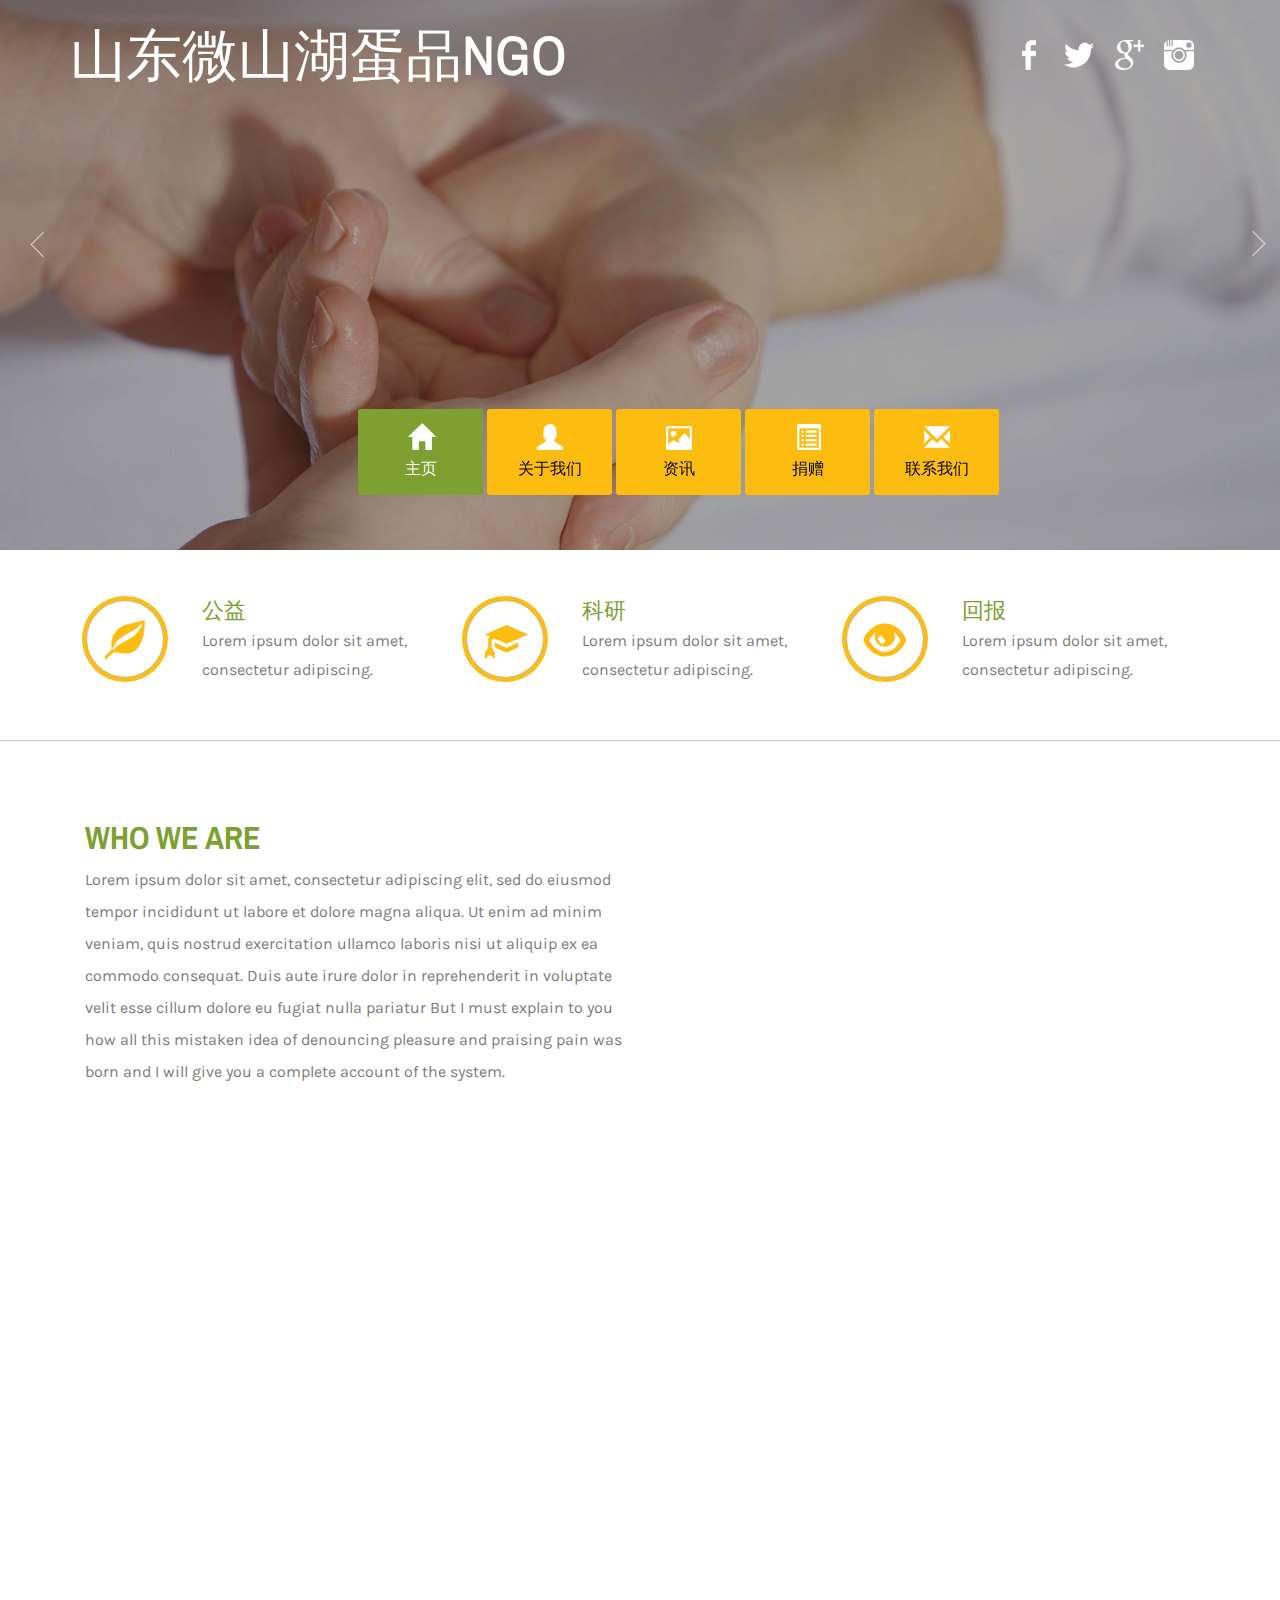
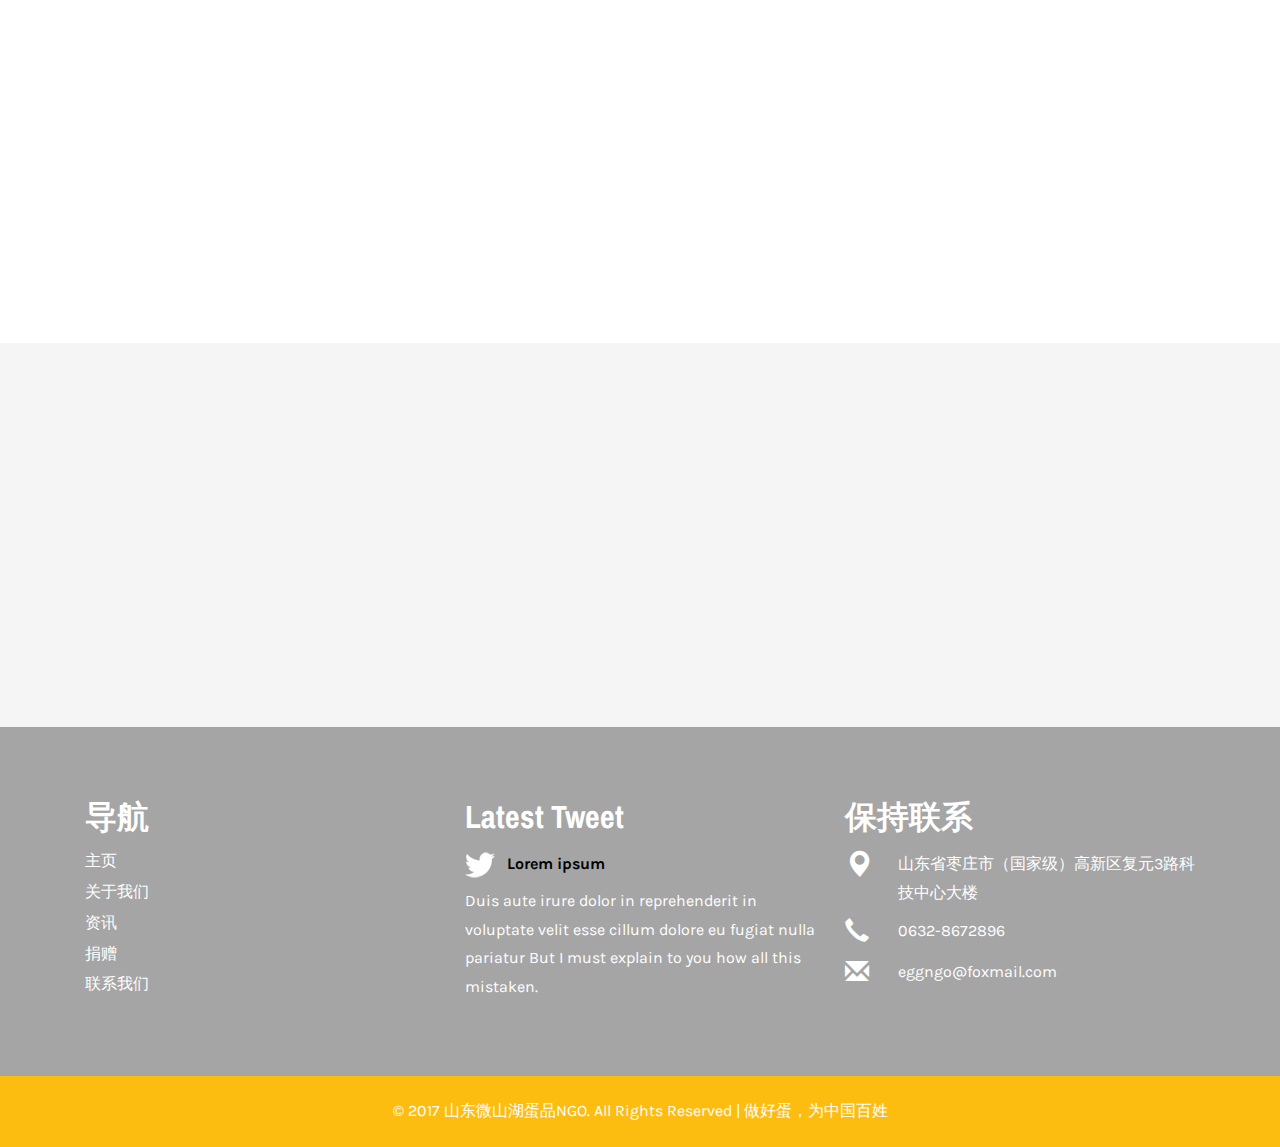
==== commit 11ddf40d: "使用统一的页头页尾" ====
--- a/index.html
+++ b/index.html
@@ -6,310 +6,260 @@
 <!DOCTYPE HTML>
 <html>
 <head>
-<title>Donate a Society & People Category Flat Bootstrap Responsive  Website Template | Home :: w3layouts</title>
-<link href="css/bootstrap.css" rel="stylesheet" type="text/css" media="all">
-<!-- jQuery (necessary for Bootstrap's JavaScript plugins) -->
-<script src="js/jquery-1.11.0.min.js"></script>
-<!-- Custom Theme files -->
-<link href="css/style.css" rel="stylesheet" type="text/css" media="all"/>
-<!-- Custom Theme files -->
-<meta name="viewport" content="width=device-width, initial-scale=1">
-<meta http-equiv="Content-Type" content="text/html; charset=utf-8" />
-<meta name="keywords" content="Donate Responsive web template, Bootstrap Web Templates, Flat Web Templates, Android Compatible web template, 
-Smartphone Compatible web template, free webdesigns for Nokia, Samsung, LG, SonyEricsson, Motorola web design" />
-<script type="application/x-javascript"> addEventListener("load", function() { setTimeout(hideURLbar, 0); }, false); function hideURLbar(){ window.scrollTo(0,1); } </script>
-<!--Google Fonts-->
-<link href='//fonts.googleapis.com/css?family=Karla:400,700' rel='stylesheet' type='text/css'>
-<link href='//fonts.googleapis.com/css?family=Archivo+Narrow:400,700' rel='stylesheet' type='text/css'>
-<!--google fonts-->
-<!-- animated-css -->
-		<link href="css/animate.css" rel="stylesheet" type="text/css" media="all">
-		<script src="js/wow.min.js"></script>
-		<script>
-		 new WOW().init();
-		</script>
-<!-- animated-css -->
-<script src="js/responsiveslides.min.js"></script>
- <script>
-    // You can also use "$(window).load(function() {"
-    $(function () {
-      // Slideshow 1
-      $("#slider1").responsiveSlides({
-         auto: true,
-		 nav: true,
-		 speed: 500,
-		 namespace: "callbacks",
-      });
-    });
-  </script>
+    <title>Donate a Society & People Category Flat Bootstrap Responsive Website Template | Home :: w3layouts</title>
+    <link href="css/bootstrap.css" rel="stylesheet" type="text/css" media="all">
+    <!-- jQuery (necessary for Bootstrap's JavaScript plugins) -->
+    <script src="js/jquery-1.11.0.min.js"></script>
+    <!-- Custom Theme files -->
+    <link href="css/style.css" rel="stylesheet" type="text/css" media="all"/>
+    <!-- Custom Theme files -->
+    <meta name="viewport" content="width=device-width, initial-scale=1">
+    <meta http-equiv="Content-Type" content="text/html; charset=utf-8"/>
+    <meta name="keywords" content="Donate Responsive web template, Bootstrap Web Templates, Flat Web Templates, Android Compatible web template,
+Smartphone Compatible web template, free webdesigns for Nokia, Samsung, LG, SonyEricsson, Motorola web design"/>
+    <script type="application/x-javascript"> addEventListener("load", function () {
+        setTimeout(hideURLbar, 0);
+    }, false);
+    function hideURLbar() {
+        window.scrollTo(0, 1);
+    } </script>
+    <!--Google Fonts-->
+    <link href='//fonts.googleapis.com/css?family=Karla:400,700' rel='stylesheet' type='text/css'>
+    <link href='//fonts.googleapis.com/css?family=Archivo+Narrow:400,700' rel='stylesheet' type='text/css'>
+    <!--google fonts-->
+    <!-- animated-css -->
+    <link href="css/animate.css" rel="stylesheet" type="text/css" media="all">
+    <script src="js/wow.min.js"></script>
+    <script>
+        new WOW().init();
+    </script>
+    <!-- animated-css -->
+    <script src="js/responsiveslides.min.js"></script>
+    <script>
+        // You can also use "$(window).load(function() {"
+        $(function () {
+            // Slideshow 1
+            $("#slider1").responsiveSlides({
+                auto: true,
+                nav: true,
+                speed: 500,
+                namespace: "callbacks",
+            });
+        });
+    </script>
 
 </head>
 <body>
 <!--banner start here-->
 <div class="ban-mother-grid">
-<div class="slider">
-		    <ul class="rslides" id="slider1">
-		      <li>
-		      	<div class="banner">
-					
-				</div>
-		      </li>
-		      <li>
-		      	<div class="banner2">
-					
-				</div>
-		      </li>
-		      <li>
-		      	<div class="banner3">
-					
-				</div>
-		      </li>
-		    </ul>
- </div>	
-<div class="header">
-	<div class="container">
-			   <div class="logo wow bounceInLeft" data-wow-delay="0.3s">
-			     <h1><a href="index.html">Donate</a></h1>
-			   </div>
-			   <div class="header-icons">
-			   	 <ul>
-			   	 	<li><a href="#" class="fb"> </a></li>
-			   	 	<li><a href="#" class="twit"> </a></li>
-			   	 	<li><a href="#" class="gmail"> </a></li>
-			   	 	<li><a href="#" class="dri"> </a></li>
-			   	 </ul>
-			   </div>
-			    <div class="clearfix"> </div>
-    </div>	    
-</div>
- <!--navgation start here-->
-<div class="top-nav">
-    	 <span class="menu"> <img src="images/icon.png" alt=""></span>	
-		<ul class="res">
-			<li><a class="active" href="index.html"><i class="glyphicon glyphicon-home"> </i>Home</a></li>
-			<li><a href="about.html"><i class="glyphicon glyphicon-user"> </i>About</a></li>
-			<li><a href="shortcodes.html"><i class="glyphicon glyphicon-list-alt"> </i>Short Codes</a></li>
-			<li><a href="blog.html"><i class="glyphicon glyphicon-picture"> </i>Blog</a></li>
-			<li><a href="contact.html"><i class="glyphicon glyphicon-envelope"> </i>Contact</a></li>
-		</ul>
-		<!-- script-for-menu -->
-					 <script>
-					   $( "span.menu" ).click(function() {
-						 $( "ul.res" ).slideToggle( 300, function() {
-						 // Animation complete.
-						  });
-						 });
-					</script>
-	<!-- /script-for-menu -->
-</div>	
+    <div class="slider">
+        <ul class="rslides" id="slider1">
+            <li>
+                <div class="banner">
+
+                </div>
+            </li>
+            <li>
+                <div class="banner2">
+
+                </div>
+            </li>
+            <li>
+                <div class="banner3">
+
+                </div>
+            </li>
+        </ul>
+    </div>
+    <div class="header">
+        <div class="container">
+            <div class="logo wow bounceInLeft" data-wow-delay="0.3s">
+                <h1><a href="index.html">山东微山湖蛋品NGO</a></h1>
+            </div>
+            <div class="header-icons">
+                <ul>
+                    <li><a href="#" class="fb"> </a></li>
+                    <li><a href="#" class="twit"> </a></li>
+                    <li><a href="#" class="gmail"> </a></li>
+                    <li><a href="#" class="dri"> </a></li>
+                </ul>
+            </div>
+            <div class="clearfix"></div>
+        </div>
+    </div>
+    <!--navgation start here-->
+    <div class="top-nav">
+        <span class="menu"> <img src="images/icon.png" alt=""></span>
+        <ul class="res">
+            <li><a class="active" href="index.html"><i class="glyphicon glyphicon-home"> </i>主页</a></li>
+            <li><a href="about.html"><i class="glyphicon glyphicon-user"> </i>关于我们</a></li>
+            <li><a href="blog.html"><i class="glyphicon glyphicon-picture"> </i>资讯</a></li>
+            <li><a href="shortcodes.html"><i class="glyphicon glyphicon-list-alt"> </i>捐赠</a></li>
+            <li><a href="contact.html"><i class="glyphicon glyphicon-envelope"> </i>联系我们</a></li>
+        </ul>
+        <!-- script-for-menu -->
+        <script>
+            $("span.menu").click(function () {
+                $("ul.res").slideToggle(300, function () {
+                    // Animation complete.
+                });
+            });
+        </script>
+        <!-- /script-for-menu -->
+    </div>
 </div>
 <!--navgation end here-->
 <!--banner end here-->
 <div class="banner-strip">
-	<div class="container">
-		<div class="bann-strip-main">
-			   <div class="col-md-4 bann-strip-grid">
-			   	  <div class="col-md-4 b-strip-left">
-			   	  	 <span class="glyphicon glyphicon-leaf hovicon effect-4 sub-b" aria-hidden="true"> </span>
-			   	  </div>
-			   	  <div class="col-md-8 b-strip-right">
-			   	  	 <h4>Excepteur sint</h4>
-			   	  	 <p>Lorem ipsum dolor sit amet, consectetur adipiscing.</p>
-			   	  </div>
-			   	  <div class="clearfix"> </div>
-			   </div>
-			   <div class="col-md-4 bann-strip-grid">
-			   	  <div class="col-md-4 b-strip-left">
-			   	  	 <span class="glyphicon glyphicon-eye-open hovicon effect-4 sub-b" aria-hidden="true"> </span>
-			   	  </div>
-			   	  <div class="col-md-8 b-strip-right">
-			   	  	<h4>Excepteur sint</h4>
-			   	  	<p>Lorem ipsum dolor sit amet, consectetur adipiscing.</p>
-			   	  </div>
-			   	  <div class="clearfix"> </div>
-			   </div>
-			   <div class="col-md-4 bann-strip-grid">
-			   	  <div class="col-md-4 b-strip-left">
-			   	  	<span class="glyphicon glyphicon-education hovicon effect-4 sub-b" aria-hidden="true"> </span>
-			   	  </div>
-			   	  <div class="col-md-8 b-strip-right">
-			   	  	<h4>Excepteur sint</h4>
-			   	  	<p>Lorem ipsum dolor sit amet, consectetur adipiscing.</p>
-			   	  </div>
-			   	  <div class="clearfix"> </div>
-			   </div>
-			<div class="clearfix"> </div>
-		</div>
-	</div>
+    <div class="container">
+        <div class="bann-strip-main">
+            <div class="col-md-4 bann-strip-grid">
+                <div class="col-md-4 b-strip-left">
+                    <span class="glyphicon glyphicon-leaf hovicon effect-4 sub-b" aria-hidden="true"> </span>
+                </div>
+                <div class="col-md-8 b-strip-right">
+                    <h4>公益</h4>
+                    <p>Lorem ipsum dolor sit amet, consectetur adipiscing.</p>
+                </div>
+                <div class="clearfix"></div>
+            </div>
+            <div class="col-md-4 bann-strip-grid">
+                <div class="col-md-4 b-strip-left">
+                    <span class="glyphicon glyphicon-education hovicon effect-4 sub-b" aria-hidden="true"> </span>
+                </div>
+                <div class="col-md-8 b-strip-right">
+                    <h4>科研</h4>
+                    <p>Lorem ipsum dolor sit amet, consectetur adipiscing.</p>
+                </div>
+                <div class="clearfix"></div>
+            </div>
+            <div class="col-md-4 bann-strip-grid">
+                <div class="col-md-4 b-strip-left">
+                    <span class="glyphicon glyphicon-eye-open hovicon effect-4 sub-b" aria-hidden="true"> </span>
+                </div>
+                <div class="col-md-8 b-strip-right">
+                    <h4>回报</h4>
+                    <p>Lorem ipsum dolor sit amet, consectetur adipiscing.</p>
+                </div>
+                <div class="clearfix"></div>
+            </div>
+            <div class="clearfix"></div>
+        </div>
+    </div>
 </div>
 <!--vedio block start here-->
 <div class="vedio">
-	<div class="container">
-		<div class="vedio-main">
-			<div class="col-md-6 vedio-left wow fadeInLeft" data-wow-delay="0.3s">
-				<h2>WHO WE ARE</h2>
-				<p>Lorem ipsum dolor sit amet, consectetur adipiscing elit, sed do eiusmod tempor incididunt ut labore et dolore magna aliqua. Ut enim ad minim veniam, quis nostrud exercitation ullamco laboris
-					 nisi ut aliquip ex ea commodo consequat. Duis aute irure dolor in reprehenderit in voluptate velit esse cillum dolore eu fugiat nulla pariatur But I must explain to you how all this mistaken
-					  idea of denouncing pleasure and praising pain was born and I will give you a complete account of the system.</p>
-			</div>
-			<div class="col-md-6 vedio-right wow fadeInRight" data-wow-delay="0.3s">
-				<iframe src="https://player.vimeo.com/video/62534157?color=f2dc5a&amp;title=0&amp;byline=0&amp;portrait=0"></iframe>			
-			</div>
-		  <div class="clearfix"> </div>
-		</div>
-	</div>
+    <div class="container">
+        <div class="vedio-main">
+            <div class="col-md-6 vedio-left wow fadeInLeft" data-wow-delay="0.3s">
+                <h2>WHO WE ARE</h2>
+                <p>Lorem ipsum dolor sit amet, consectetur adipiscing elit, sed do eiusmod tempor incididunt ut labore
+                    et dolore magna aliqua. Ut enim ad minim veniam, quis nostrud exercitation ullamco laboris
+                    nisi ut aliquip ex ea commodo consequat. Duis aute irure dolor in reprehenderit in voluptate velit
+                    esse cillum dolore eu fugiat nulla pariatur But I must explain to you how all this mistaken
+                    idea of denouncing pleasure and praising pain was born and I will give you a complete account of the
+                    system.</p>
+            </div>
+            <div class="col-md-6 vedio-right wow fadeInRight" data-wow-delay="0.3s">
+                <iframe src="https://player.vimeo.com/video/62534157?color=f2dc5a&amp;title=0&amp;byline=0&amp;portrait=0"></iframe>
+            </div>
+            <div class="clearfix"></div>
+        </div>
+    </div>
 </div>
 <!--vedio block end here-->
 <!--charity strip start here-->
 <div class="charity">
-	<div class="container">
-		<div class="charity-main wow fadeInRight" data-wow-delay="0.3s">
-			<h3>No one has ever become Poor by Giving</h3>
-			<p>Sed ut perspiciatis unde omnis iste natus error sit voluptatem accusantium doloremque laudantium, totam rem aperiam.</p>
-		</div>
-	</div>
+    <div class="container">
+        <div class="charity-main wow fadeInRight" data-wow-delay="0.3s">
+            <h3>No one has ever become Poor by Giving</h3>
+            <p>Sed ut perspiciatis unde omnis iste natus error sit voluptatem accusantium doloremque laudantium, totam
+                rem aperiam.</p>
+        </div>
+    </div>
 </div>
 <!--charity strip end here-->
 <!--donate start here-->
 <div class="donayte">
-	<div class="container">
-		<div class="donate-main">
-			<div class="col-md-3 donate-grid wow fadeInLeft" data-wow-delay="0.3s">
-				<h3>Donate Our Charity</h3>
-				<h4>On the other hand, we denounce with righteous indignation and dislike.</h4>
-				<p>At vero eos et accusamus et iusto odio dignissimos ducimus qui blanditiis praesentium voluptatum</p>
-			</div>
-			<div class="col-md-3 donate-grid wow fadeInLeft" data-wow-delay="0.3s">
-				<div class="fall-down-effect top">
-							<div class="img-box"><img src="images/d1.jpg" alt=""></div>
-							<div class="text-box">
-								<div class="text-content">
-									<h3>Help</h3>																																		
-								</div>
-							</div>
-						</div>
-				<h5>Nam libero tempore</h5>	
-				<p>voluptates repudiandae sint et molestiae non recusandae.</p>
-			</div>
-			<div class="col-md-3 donate-grid wow fadeInRight" data-wow-delay="0.3s">
-				<div class="fall-down-effect top">
-							<div class="img-box"><img src="images/d2.jpg" alt=""></div>
-							<div class="text-box">
-								<div class="text-content">
-									<h3>Help</h3>																																		
-								</div>
-							</div>
-						</div>
-				<h5>Nam libero tempore</h5>		
-				<p>voluptates repudiandae sint et molestiae non recusandae.</p>			
-			</div>
-			<div class="col-md-3 donate-grid wow fadeInRight" data-wow-delay="0.3s">
-				<div class="fall-down-effect top">
-							<div class="img-box"><img src="images/d3.jpg" alt=""></div>
-							<div class="text-box">
-								<div class="text-content">
-									<h3>Help</h3>																																		
-								</div>
-							</div>
-						</div>
-				<h5>Nam libero tempore</h5>		
-				<p>voluptates repudiandae sint et molestiae non recusandae.</p>
-			</div>
-		</div>
-	</div>
+    <div class="container">
+        <div class="donate-main">
+            <div class="col-md-3 donate-grid wow fadeInLeft" data-wow-delay="0.3s">
+                <h3>Donate Our Charity</h3>
+                <h4>On the other hand, we denounce with righteous indignation and dislike.</h4>
+                <p>At vero eos et accusamus et iusto odio dignissimos ducimus qui blanditiis praesentium voluptatum</p>
+            </div>
+            <div class="col-md-3 donate-grid wow fadeInLeft" data-wow-delay="0.3s">
+                <div class="fall-down-effect top">
+                    <div class="img-box"><img src="images/d1.jpg" alt=""></div>
+                    <div class="text-box">
+                        <div class="text-content">
+                            <h3>Help</h3>
+                        </div>
+                    </div>
+                </div>
+                <h5>Nam libero tempore</h5>
+                <p>voluptates repudiandae sint et molestiae non recusandae.</p>
+            </div>
+            <div class="col-md-3 donate-grid wow fadeInRight" data-wow-delay="0.3s">
+                <div class="fall-down-effect top">
+                    <div class="img-box"><img src="images/d2.jpg" alt=""></div>
+                    <div class="text-box">
+                        <div class="text-content">
+                            <h3>Help</h3>
+                        </div>
+                    </div>
+                </div>
+                <h5>Nam libero tempore</h5>
+                <p>voluptates repudiandae sint et molestiae non recusandae.</p>
+            </div>
+            <div class="col-md-3 donate-grid wow fadeInRight" data-wow-delay="0.3s">
+                <div class="fall-down-effect top">
+                    <div class="img-box"><img src="images/d3.jpg" alt=""></div>
+                    <div class="text-box">
+                        <div class="text-content">
+                            <h3>Help</h3>
+                        </div>
+                    </div>
+                </div>
+                <h5>Nam libero tempore</h5>
+                <p>voluptates repudiandae sint et molestiae non recusandae.</p>
+            </div>
+        </div>
+    </div>
 </div>
 <!--donate end here-->
 <!--terisa block start here-->
 <div class="terisa">
-	<div class="container">
-		<div class="terisa-main">
-			  <div class="col-md-6 terisa-left wow fadeInLeft" data-wow-delay="0.3s">
-				<h3>Lorem ipsum dolor sit amet, consectetur</h3>
-				<p>Excepteur sint occaecat cupidatat non proident, sunt in culpa qui officia deserunt mollit anim id est laborum.</p>
-				<ul>
-					<li><span class="glyphicon glyphicon-star-empty" aria-hidden="true"></span><a href="#"> libero tempore, cum soluta nobis</a></li>
-					<li><span class="glyphicon glyphicon-star-empty" aria-hidden="true"></span><a href="#">Nam libero tempore, cum soluta nobis</a></li>
-					<li><span class="glyphicon glyphicon-star-empty" aria-hidden="true"></span><a href="#">Tempore, cum soluta nobis Nam libero</a></li>
-				</ul>
-			  </div>
-			 <div class="col-md-6 terisa-right wow fadeInRight" data-wow-delay="0.3s">
-				  <img src="images/h1.png" alt="" class="img-responsive">
-			 </div>
-			<div class="clearfix"> </div>
-		</div>
-	</div>
+    <div class="container">
+        <div class="terisa-main">
+            <div class="col-md-6 terisa-left wow fadeInLeft" data-wow-delay="0.3s">
+                <h3>Lorem ipsum dolor sit amet, consectetur</h3>
+                <p>Excepteur sint occaecat cupidatat non proident, sunt in culpa qui officia deserunt mollit anim id est
+                    laborum.</p>
+                <ul>
+                    <li><span class="glyphicon glyphicon-star-empty" aria-hidden="true"></span><a href="#"> libero
+                        tempore, cum soluta nobis</a></li>
+                    <li><span class="glyphicon glyphicon-star-empty" aria-hidden="true"></span><a href="#">Nam libero
+                        tempore, cum soluta nobis</a></li>
+                    <li><span class="glyphicon glyphicon-star-empty" aria-hidden="true"></span><a href="#">Tempore, cum
+                        soluta nobis Nam libero</a></li>
+                </ul>
+            </div>
+            <div class="col-md-6 terisa-right wow fadeInRight" data-wow-delay="0.3s">
+                <img src="images/h1.png" alt="" class="img-responsive">
+            </div>
+            <div class="clearfix"></div>
+        </div>
+    </div>
 </div>
 <!--terisa block end here-->
-<!--footer start here-->
-<div class="footer">
-	<div class="container">
-		<div class="footer-main">
-			<div class="col-md-4 ftr-grid wow zoomIn" data-wow-delay="0.3s">
-				<h3>Navigation</h3>
-				<ul>
-					<li><a href="index.html">Home</a></li>
-					<li><a href="about.html">About</a></li>
-					<li><a href="shortcodes.html">Short Codes</a></li>
-					<li><a href="blog.html">Blog</a></li>
-					<li><a href="contact.html">Contact</a></li>
-				</ul>
-			</div>
-			<div class="col-md-4 ftr-grid wow zoomIn" data-wow-delay="0.3s">
-				<h3>Latest Tweet</h3>
-				<div class="tweets">
-					<div class="tweet-icon">
-						<span class="tweet-img"> </span>
-					</div>
-					<div class="tweet-text">
-						<p>Lorem ipsum</p>
-					</div>
-					<div class="clearfix"> </div>
-				</div>
-				<p>Duis aute irure dolor in reprehenderit in voluptate velit esse cillum dolore eu fugiat nulla pariatur But I must explain to you how all this mistaken.</p>
-			</div>
-			<div class="col-md-4 ftr-grid wow zoomIn" data-wow-delay="0.3s">
-				<h3>Keep In Touch</h3>
-				<div class="ftr-icons">
-			    	  	 <div class="ftr-iblock">
-			        	   <span class="glyphicon glyphicon-map-marker">  </span>
-			        	 </div>
-			        	 <div class="ftr-text">
-			        	 	<p>Ut enim ad minim veniam, quis nostrud exercitation ullamco.</p>
-			        	 </div>
-			        	 <div class="clearfix"> </div>
-			   </div>
-			   <div class="ftr-icons">
-			    	  	 <div class="ftr-iblock">
-			        	   <span class="glyphicon glyphicon-earphone">  </span>
-			        	 </div>
-			        	 <div class="ftr-text">
-			        	 	<p>+12 894 8579</p>
-			        	 </div>
-			        	 <div class="clearfix"> </div>
-			   </div>
-			   <div class="ftr-icons">
-			    	  	 <div class="ftr-iblock">
-			        	   <span class="glyphicon glyphicon-envelope">  </span>
-			        	 </div>
-			        	 <div class="ftr-text">
-			        	 	<p><a href="mailto:info@example.com">lorem@example.com</a></p>
-			        	 </div>
-			        	 <div class="clearfix"> </div>
-			   </div>
-			</div>
-			<div class="clearfix"> </div>		
-		</div>
-	</div>
-</div>
-<!--footer end here-->
-<!--copy rights start here-->
-<div class="copy-right">
-	<div class="container">
-		 <div class="copy-rights-main wow zoomIn" data-wow-delay="0.3s">
-    	    <p>© 2016 Donate. All Rights Reserved | Design by  <a href="http://w3layouts.com/" target="_blank">W3layouts</a> </p>
-    	 </div>
-    </div>
-</div>
-<!--copy right end here-->
+<div id="bottom">
+
+</div>
+<script type="application/javascript">
+    $(document).ready(function(){
+        $("#bottom").load("bottom.html");
+    });
+</script>
 </body>
 </html>		 --- a/css/style.css
+++ b/css/style.css
@@ -694,7 +694,7 @@
     cursor: pointer;
     width: 90px;
     height: 90px;
-    border:2px solid #B5B5B5:
+    border:2px solid #B5B5B5;
     border-radius: 50%;
     text-align: center;
     position: relative;
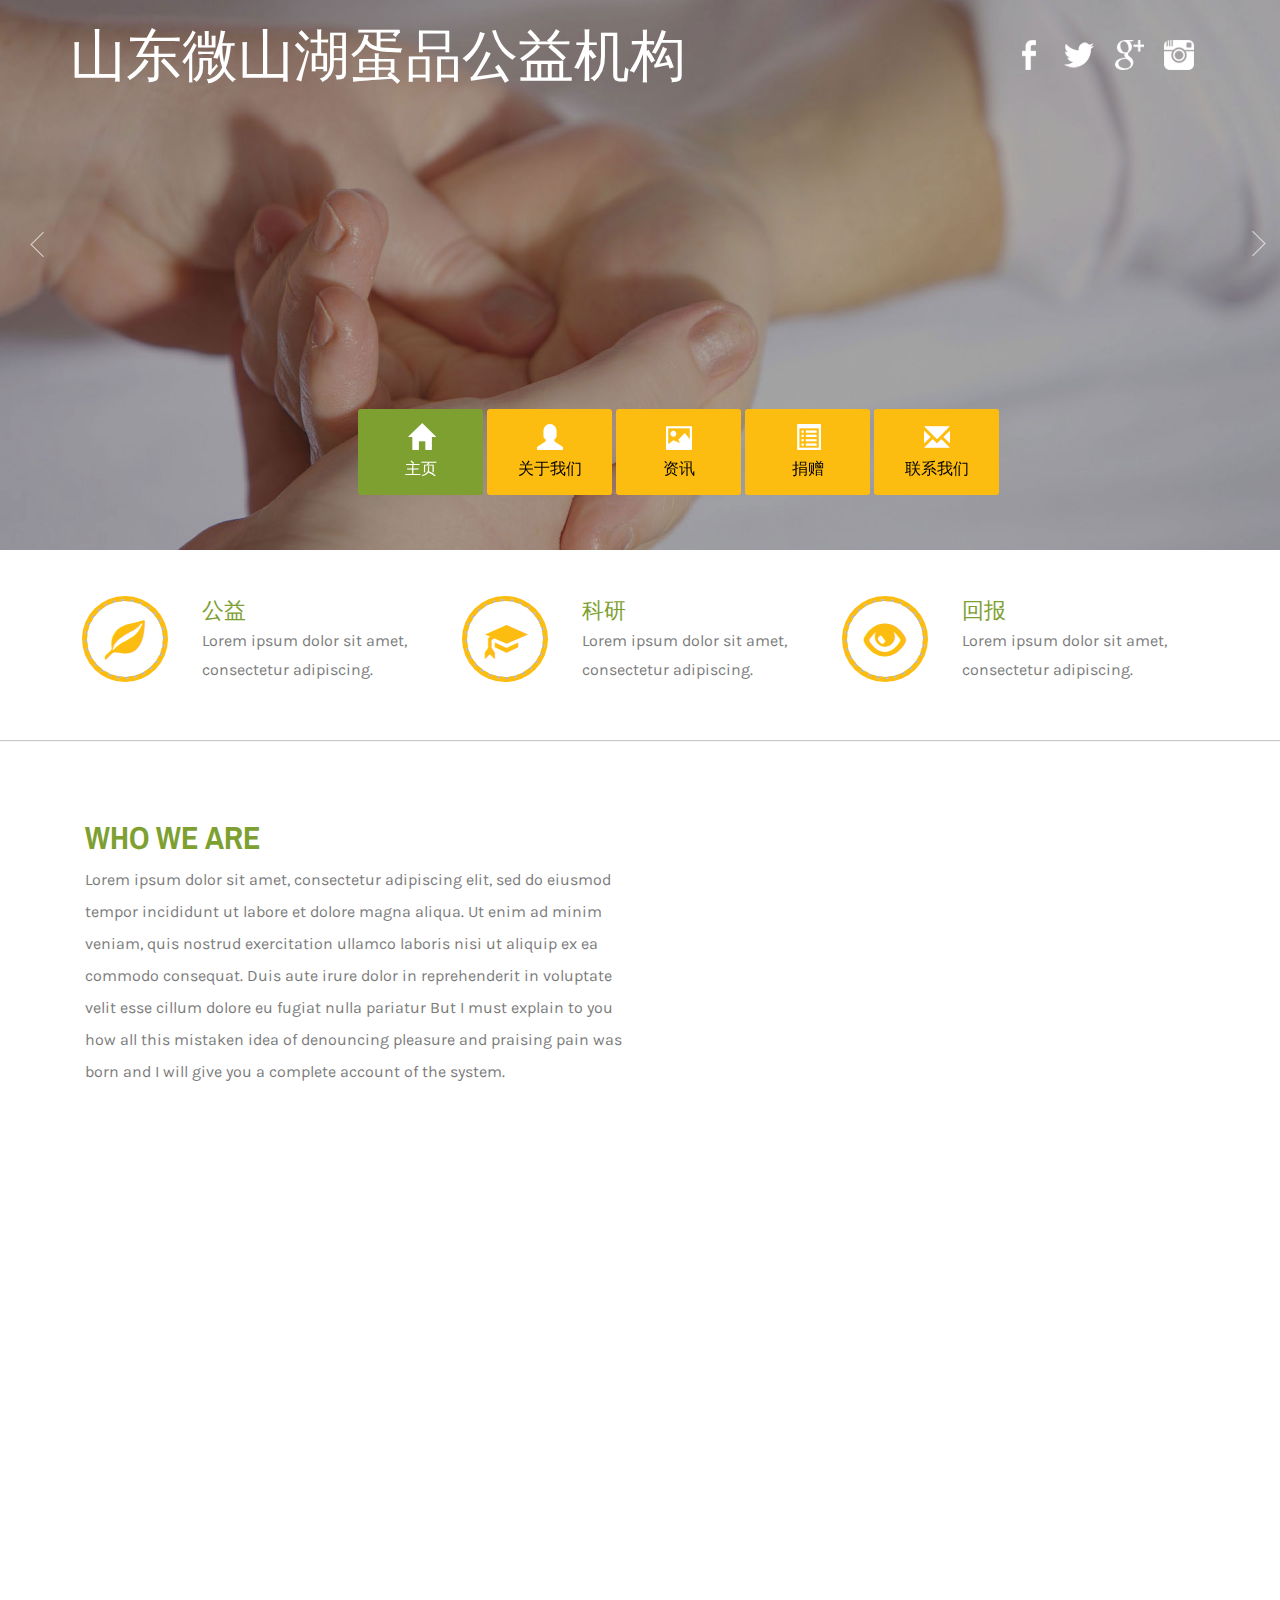
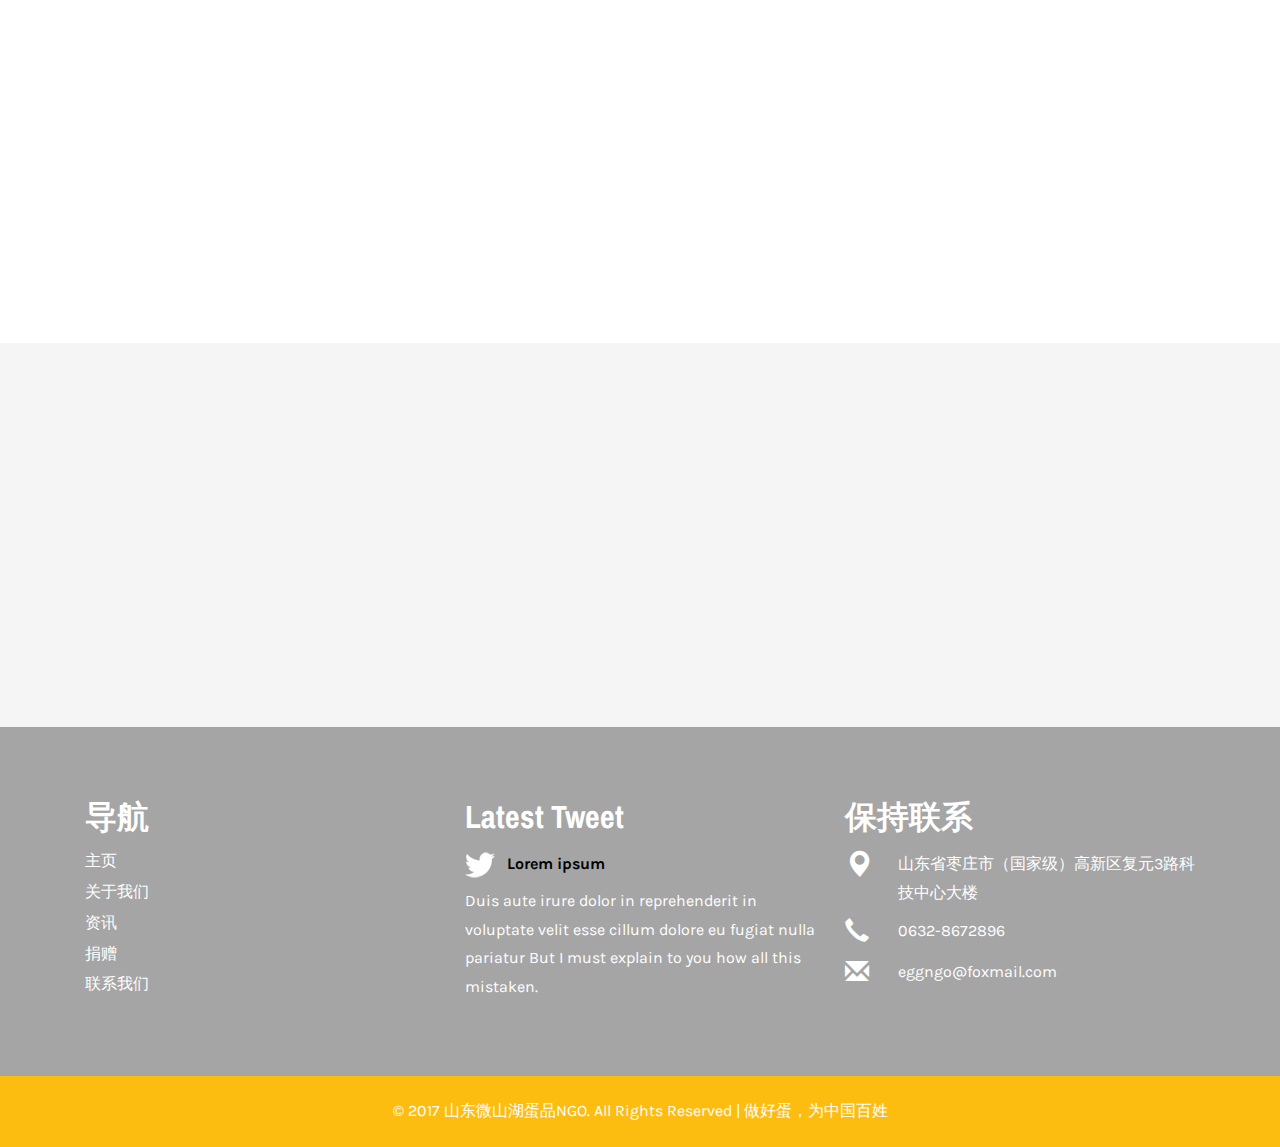
==== commit 21bd8eab: "ssss" ====
--- a/index.html
+++ b/index.html
@@ -6,7 +6,7 @@
 <!DOCTYPE HTML>
 <html>
 <head>
-    <title>Donate a Society & People Category Flat Bootstrap Responsive Website Template | Home :: w3layouts</title>
+    <title>山东微山湖蛋品公益组织</title>
     <link href="css/bootstrap.css" rel="stylesheet" type="text/css" media="all">
     <!-- jQuery (necessary for Bootstrap's JavaScript plugins) -->
     <script src="js/jquery-1.11.0.min.js"></script>
@@ -74,7 +74,7 @@
     <div class="header">
         <div class="container">
             <div class="logo wow bounceInLeft" data-wow-delay="0.3s">
-                <h1><a href="index.html">山东微山湖蛋品NGO</a></h1>
+                <h1><a href="index.html" style="width: 620px;">山东微山湖蛋品公益机构</a></h1>
             </div>
             <div class="header-icons">
                 <ul>
